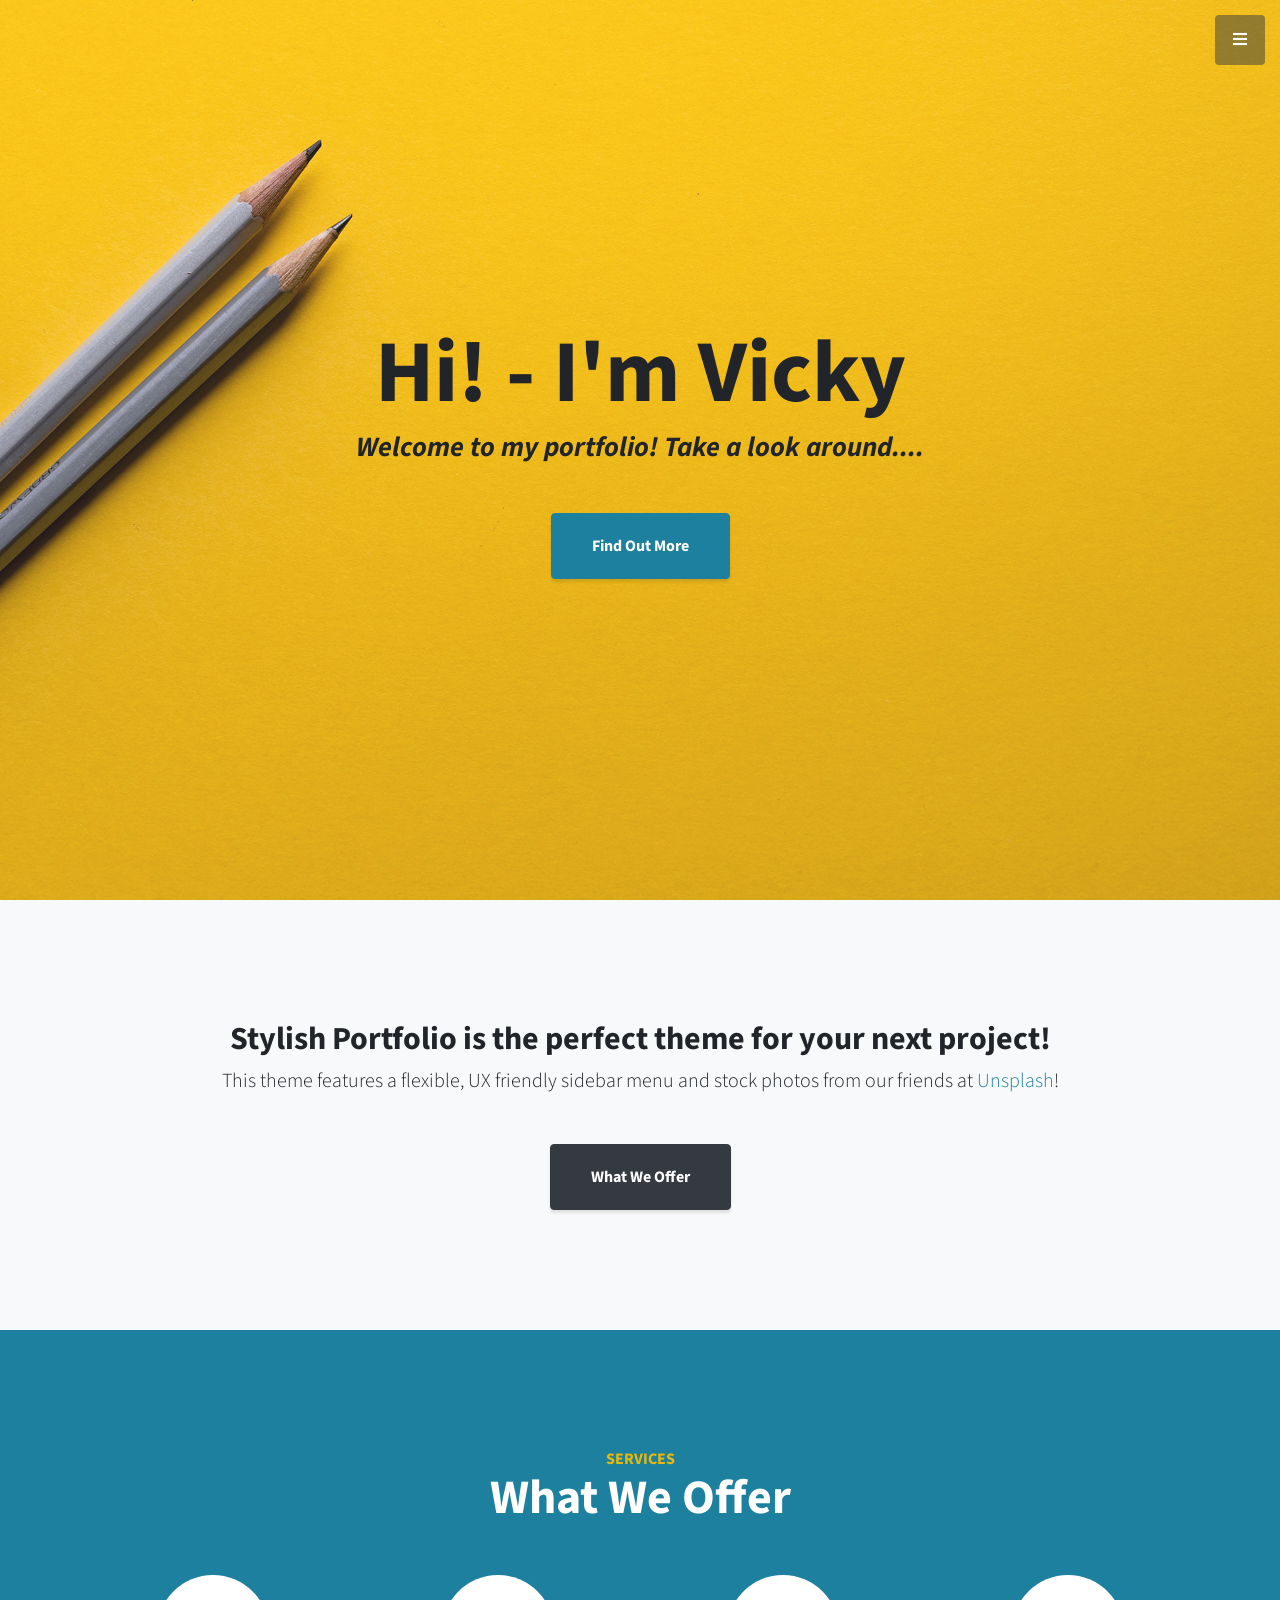
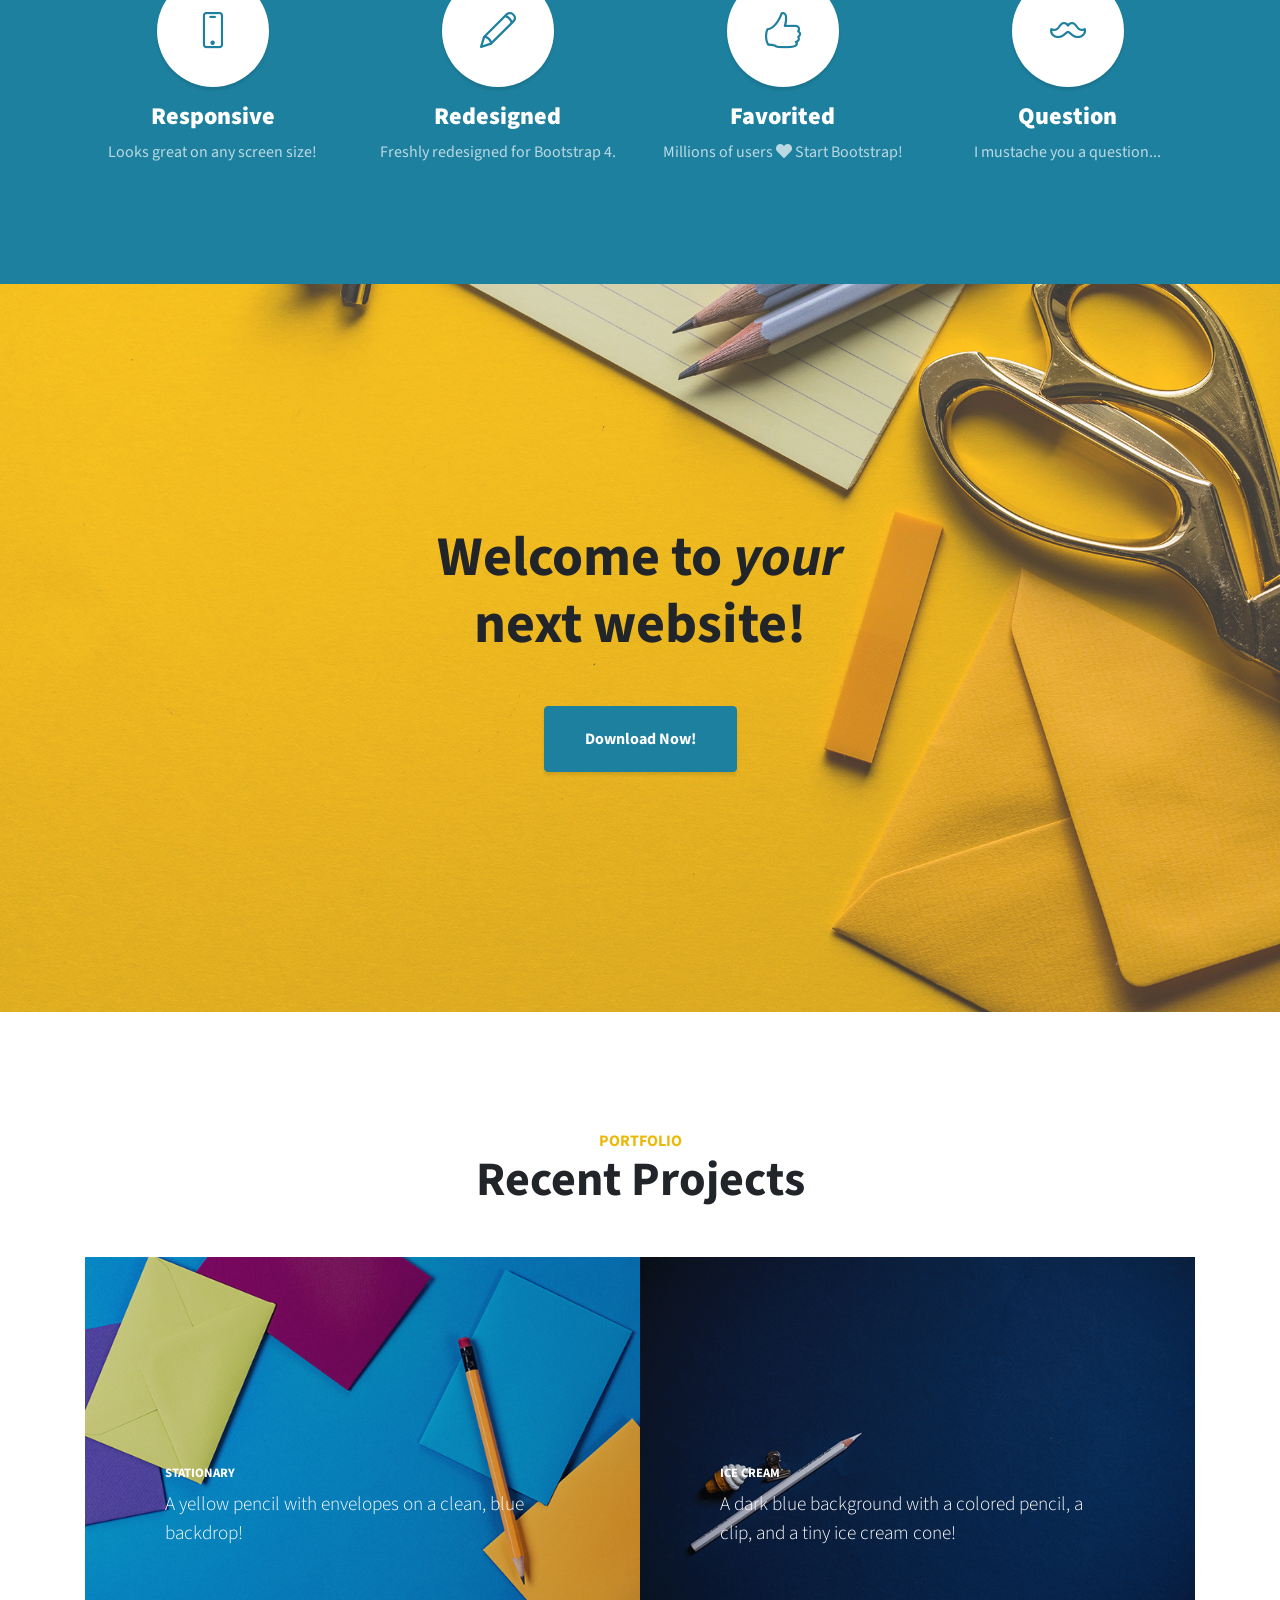
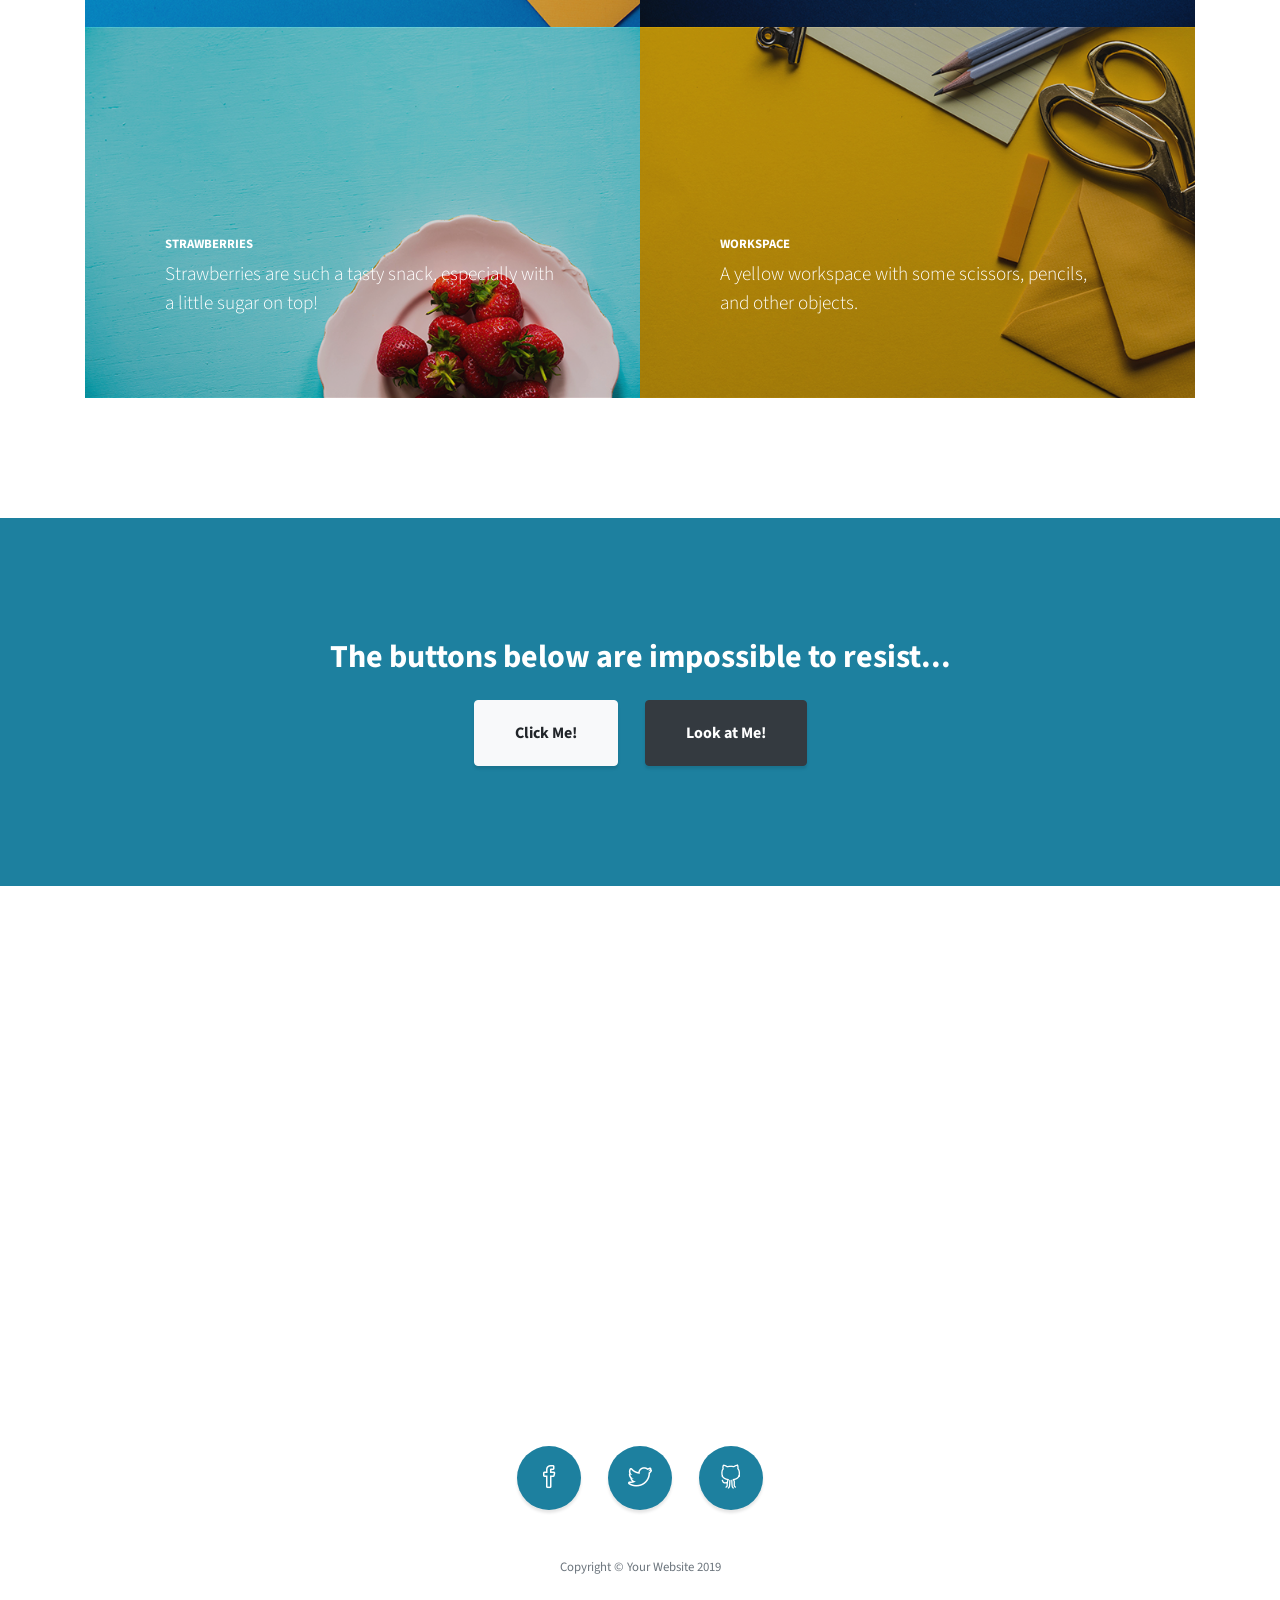
==== index.html @ f4d3e720 "wording update" ====
<!DOCTYPE html>
<html lang="en">

<head>

  <meta charset="utf-8">
  <meta name="viewport" content="width=device-width, initial-scale=1, shrink-to-fit=no">
  <meta name="description" content="">
  <meta name="author" content="">

  <title>Stylish Portfolio - Start Bootstrap Template</title>

  <!-- Bootstrap Core CSS -->
  <link href="vendor/bootstrap/css/bootstrap.min.css" rel="stylesheet">

  <!-- Custom Fonts -->
  <link href="vendor/fontawesome-free/css/all.min.css" rel="stylesheet" type="text/css">
  <link href="https://fonts.googleapis.com/css?family=Source+Sans+Pro:300,400,700,300italic,400italic,700italic" rel="stylesheet" type="text/css">
  <link href="vendor/simple-line-icons/css/simple-line-icons.css" rel="stylesheet">

  <!-- Custom CSS -->
  <link href="css/stylish-portfolio.min.css" rel="stylesheet">

</head>

<body id="page-top">

  <!-- Navigation -->
  <a class="menu-toggle rounded" href="#">
    <i class="fas fa-bars"></i>
  </a>
  <nav id="sidebar-wrapper">
    <ul class="sidebar-nav">
      <li class="sidebar-brand">
        <a class="js-scroll-trigger" href="#page-top">Start Bootstrap</a>
      </li>
      <li class="sidebar-nav-item">
        <a class="js-scroll-trigger" href="#page-top">Home</a>
      </li>
      <li class="sidebar-nav-item">
        <a class="js-scroll-trigger" href="#about">About</a>
      </li>
      <li class="sidebar-nav-item">
        <a class="js-scroll-trigger" href="#services">Services</a>
      </li>
      <li class="sidebar-nav-item">
        <a class="js-scroll-trigger" href="#portfolio">Portfolio</a>
      </li>
      <li class="sidebar-nav-item">
        <a class="js-scroll-trigger" href="#contact">Contact</a>
      </li>
    </ul>
  </nav>

  <!-- Header -->
  <header class="masthead d-flex">
    <div class="container text-center my-auto">
      <h1 class="mb-1">Hi! - I'm Vicky</h1>
      <h3 class="mb-5">
        <em>Welcome to my portfolio! Take a look around....</em>
      </h3>
      <a class="btn btn-primary btn-xl js-scroll-trigger" href="#about">Find Out More</a>
    </div>
    <div class="overlay"></div>
  </header>

  <!-- About -->
  <section class="content-section bg-light" id="about">
    <div class="container text-center">
      <div class="row">
        <div class="col-lg-10 mx-auto">
          <h2>Stylish Portfolio is the perfect theme for your next project!</h2>
          <p class="lead mb-5">This theme features a flexible, UX friendly sidebar menu and stock photos from our friends at
            <a href="https://unsplash.com/">Unsplash</a>!</p>
          <a class="btn btn-dark btn-xl js-scroll-trigger" href="#services">What We Offer</a>
        </div>
      </div>
    </div>
  </section>

  <!-- Services -->
  <section class="content-section bg-primary text-white text-center" id="services">
    <div class="container">
      <div class="content-section-heading">
        <h3 class="text-secondary mb-0">Services</h3>
        <h2 class="mb-5">What We Offer</h2>
      </div>
      <div class="row">
        <div class="col-lg-3 col-md-6 mb-5 mb-lg-0">
          <span class="service-icon rounded-circle mx-auto mb-3">
            <i class="icon-screen-smartphone"></i>
          </span>
          <h4>
            <strong>Responsive</strong>
          </h4>
          <p class="text-faded mb-0">Looks great on any screen size!</p>
        </div>
        <div class="col-lg-3 col-md-6 mb-5 mb-lg-0">
          <span class="service-icon rounded-circle mx-auto mb-3">
            <i class="icon-pencil"></i>
          </span>
          <h4>
            <strong>Redesigned</strong>
          </h4>
          <p class="text-faded mb-0">Freshly redesigned for Bootstrap 4.</p>
        </div>
        <div class="col-lg-3 col-md-6 mb-5 mb-md-0">
          <span class="service-icon rounded-circle mx-auto mb-3">
            <i class="icon-like"></i>
          </span>
          <h4>
            <strong>Favorited</strong>
          </h4>
          <p class="text-faded mb-0">Millions of users
            <i class="fas fa-heart"></i>
            Start Bootstrap!</p>
        </div>
        <div class="col-lg-3 col-md-6">
          <span class="service-icon rounded-circle mx-auto mb-3">
            <i class="icon-mustache"></i>
          </span>
          <h4>
            <strong>Question</strong>
          </h4>
          <p class="text-faded mb-0">I mustache you a question...</p>
        </div>
      </div>
    </div>
  </section>

  <!-- Callout -->
  <section class="callout">
    <div class="container text-center">
      <h2 class="mx-auto mb-5">Welcome to
        <em>your</em>
        next website!</h2>
      <a class="btn btn-primary btn-xl" href="https://startbootstrap.com/template-overviews/stylish-portfolio/">Download Now!</a>
    </div>
  </section>

  <!-- Portfolio -->
  <section class="content-section" id="portfolio">
    <div class="container">
      <div class="content-section-heading text-center">
        <h3 class="text-secondary mb-0">Portfolio</h3>
        <h2 class="mb-5">Recent Projects</h2>
      </div>
      <div class="row no-gutters">
        <div class="col-lg-6">
          <a class="portfolio-item" href="#">
            <span class="caption">
              <span class="caption-content">
                <h2>Stationary</h2>
                <p class="mb-0">A yellow pencil with envelopes on a clean, blue backdrop!</p>
              </span>
            </span>
            <img class="img-fluid" src="img/portfolio-1.jpg" alt="">
          </a>
        </div>
        <div class="col-lg-6">
          <a class="portfolio-item" href="#">
            <span class="caption">
              <span class="caption-content">
                <h2>Ice Cream</h2>
                <p class="mb-0">A dark blue background with a colored pencil, a clip, and a tiny ice cream cone!</p>
              </span>
            </span>
            <img class="img-fluid" src="img/portfolio-2.jpg" alt="">
          </a>
        </div>
        <div class="col-lg-6">
          <a class="portfolio-item" href="#">
            <span class="caption">
              <span class="caption-content">
                <h2>Strawberries</h2>
                <p class="mb-0">Strawberries are such a tasty snack, especially with a little sugar on top!</p>
              </span>
            </span>
            <img class="img-fluid" src="img/portfolio-3.jpg" alt="">
          </a>
        </div>
        <div class="col-lg-6">
          <a class="portfolio-item" href="#">
            <span class="caption">
              <span class="caption-content">
                <h2>Workspace</h2>
                <p class="mb-0">A yellow workspace with some scissors, pencils, and other objects.</p>
              </span>
            </span>
            <img class="img-fluid" src="img/portfolio-4.jpg" alt="">
          </a>
        </div>
      </div>
    </div>
  </section>

  <!-- Call to Action -->
  <section class="content-section bg-primary text-white">
    <div class="container text-center">
      <h2 class="mb-4">The buttons below are impossible to resist...</h2>
      <a href="#" class="btn btn-xl btn-light mr-4">Click Me!</a>
      <a href="#" class="btn btn-xl btn-dark">Look at Me!</a>
    </div>
  </section>

  <!-- Map -->
  <section id="contact" class="map">
    <iframe width="100%" height="100%" frameborder="0" scrolling="no" marginheight="0" marginwidth="0" src="https://maps.google.com/maps?f=q&amp;source=s_q&amp;hl=en&amp;geocode=&amp;q=Twitter,+Inc.,+Market+Street,+San+Francisco,+CA&amp;aq=0&amp;oq=twitter&amp;sll=28.659344,-81.187888&amp;sspn=0.128789,0.264187&amp;ie=UTF8&amp;hq=Twitter,+Inc.,+Market+Street,+San+Francisco,+CA&amp;t=m&amp;z=15&amp;iwloc=A&amp;output=embed"></iframe>
    <br />
    <small>
      <a href="https://maps.google.com/maps?f=q&amp;source=embed&amp;hl=en&amp;geocode=&amp;q=Twitter,+Inc.,+Market+Street,+San+Francisco,+CA&amp;aq=0&amp;oq=twitter&amp;sll=28.659344,-81.187888&amp;sspn=0.128789,0.264187&amp;ie=UTF8&amp;hq=Twitter,+Inc.,+Market+Street,+San+Francisco,+CA&amp;t=m&amp;z=15&amp;iwloc=A"></a>
    </small>
  </section>

  <!-- Footer -->
  <footer class="footer text-center">
    <div class="container">
      <ul class="list-inline mb-5">
        <li class="list-inline-item">
          <a class="social-link rounded-circle text-white mr-3" href="#">
            <i class="icon-social-facebook"></i>
          </a>
        </li>
        <li class="list-inline-item">
          <a class="social-link rounded-circle text-white mr-3" href="#">
            <i class="icon-social-twitter"></i>
          </a>
        </li>
        <li class="list-inline-item">
          <a class="social-link rounded-circle text-white" href="#">
            <i class="icon-social-github"></i>
          </a>
        </li>
      </ul>
      <p class="text-muted small mb-0">Copyright &copy; Your Website 2019</p>
    </div>
  </footer>

  <!-- Scroll to Top Button-->
  <a class="scroll-to-top rounded js-scroll-trigger" href="#page-top">
    <i class="fas fa-angle-up"></i>
  </a>

  <!-- Bootstrap core JavaScript -->
  <script src="vendor/jquery/jquery.min.js"></script>
  <script src="vendor/bootstrap/js/bootstrap.bundle.min.js"></script>

  <!-- Plugin JavaScript -->
  <script src="vendor/jquery-easing/jquery.easing.min.js"></script>

  <!-- Custom scripts for this template -->
  <script src="js/stylish-portfolio.min.js"></script>

</body>

</html>
---- css/stylish-portfolio.min.css ----
/*!
 * Start Bootstrap - Stylish Portfolio v5.0.7 (https://startbootstrap.com/template-overviews/stylish-portfolio)
 * Copyright 2013-2019 Start Bootstrap
 * Licensed under MIT (https://github.com/BlackrockDigital/startbootstrap-stylish-portfolio/blob/master/LICENSE)
 */body,html{width:100%;height:100%}body{font-family:'Source Sans Pro'}.btn-xl{padding:1.25rem 2.5rem}.content-section{padding-top:7.5rem;padding-bottom:7.5rem}.content-section-heading h2{font-size:3rem}.content-section-heading h3{font-size:1rem;text-transform:uppercase}h1,h2,h3,h4,h5,h6{font-weight:700}.text-faded{color:rgba(255,255,255,.7)}.map{height:30rem}@media (max-width:992px){.map{height:75%}}.map iframe{pointer-events:none}.scroll-to-top{position:fixed;right:15px;bottom:15px;display:none;width:50px;height:50px;text-align:center;color:#fff;background:rgba(52,58,64,.5);line-height:45px}.scroll-to-top:focus,.scroll-to-top:hover{color:#fff}.scroll-to-top:hover{background:#343a40}.scroll-to-top i{font-weight:800}.masthead{min-height:30rem;position:relative;display:table;width:100%;height:auto;padding-top:8rem;padding-bottom:8rem;background:linear-gradient(90deg,rgba(255,255,255,.1) 0,rgba(255,255,255,.1) 100%),url(../img/bg-masthead.jpg);background-position:center center;background-repeat:no-repeat;background-size:cover}.masthead h1{font-size:4rem;margin:0;padding:0}@media (min-width:992px){.masthead{height:100vh}.masthead h1{font-size:5.5rem}}#sidebar-wrapper{position:fixed;z-index:2;right:0;width:250px;height:100%;transition:all .4s ease 0s;transform:translateX(250px);background:#1d809f;border-left:1px solid rgba(255,255,255,.1)}.sidebar-nav{position:absolute;top:0;width:250px;margin:0;padding:0;list-style:none}.sidebar-nav li.sidebar-nav-item a{display:block;text-decoration:none;color:#fff;padding:15px}.sidebar-nav li a:hover{text-decoration:none;color:#fff;background:rgba(255,255,255,.2)}.sidebar-nav li a:active,.sidebar-nav li a:focus{text-decoration:none}.sidebar-nav>.sidebar-brand{font-size:1.2rem;background:rgba(52,58,64,.1);height:80px;line-height:50px;padding-top:15px;padding-bottom:15px;padding-left:15px}.sidebar-nav>.sidebar-brand a{color:#fff}.sidebar-nav>.sidebar-brand a:hover{color:#fff;background:0 0}#sidebar-wrapper.active{right:250px;width:250px;transition:all .4s ease 0s}.menu-toggle{position:fixed;right:15px;top:15px;width:50px;height:50px;text-align:center;color:#fff;background:rgba(52,58,64,.5);line-height:50px;z-index:999}.menu-toggle:focus,.menu-toggle:hover{color:#fff}.menu-toggle:hover{background:#343a40}.service-icon{background-color:#fff;color:#1d809f;height:7rem;width:7rem;display:block;line-height:7.5rem;font-size:2.25rem;box-shadow:0 3px 3px 0 rgba(0,0,0,.1)}.callout{padding:15rem 0;background:linear-gradient(90deg,rgba(255,255,255,.1) 0,rgba(255,255,255,.1) 100%),url(../img/bg-callout.jpg);background-position:center center;background-repeat:no-repeat;background-size:cover}.callout h2{font-size:3.5rem;font-weight:700;display:block;max-width:30rem}.portfolio-item{display:block;position:relative;overflow:hidden;max-width:530px;margin:auto auto 1rem}.portfolio-item .caption{display:flex;height:100%;width:100%;background-color:rgba(33,37,41,.2);position:absolute;top:0;bottom:0;z-index:1}.portfolio-item .caption .caption-content{color:#fff;margin:auto 2rem 2rem}.portfolio-item .caption .caption-content h2{font-size:.8rem;text-transform:uppercase}.portfolio-item .caption .caption-content p{font-weight:300;font-size:1.2rem}@media (min-width:992px){.portfolio-item{max-width:none;margin:0}.portfolio-item .caption{-webkit-transition:-webkit-clip-path .25s ease-out,background-color .7s;-webkit-clip-path:inset(0);clip-path:inset(0)}.portfolio-item .caption .caption-content{transition:opacity .25s;margin-left:5rem;margin-right:5rem;margin-bottom:5rem}.portfolio-item img{-webkit-transition:-webkit-clip-path .25s ease-out;-webkit-clip-path:inset(-1px);clip-path:inset(-1px)}.portfolio-item:hover img{-webkit-clip-path:inset(2rem);clip-path:inset(2rem)}.portfolio-item:hover .caption{background-color:rgba(29,128,159,.9);-webkit-clip-path:inset(2rem);clip-path:inset(2rem)}}footer.footer{padding-top:5rem;padding-bottom:5rem}footer.footer .social-link{display:block;height:4rem;width:4rem;line-height:4.3rem;font-size:1.5rem;background-color:#1d809f;transition:background-color .15s ease-in-out;box-shadow:0 3px 3px 0 rgba(0,0,0,.1)}footer.footer .social-link:hover{background-color:#155d74;text-decoration:none}a{color:#1d809f}a:active,a:focus,a:hover{color:#155d74}.btn-primary{background-color:#1d809f!important;border-color:#1d809f!important;color:#fff!important}.btn-primary:active,.btn-primary:focus,.btn-primary:hover{background-color:#155d74!important;border-color:#155d74!important}.btn-secondary{background-color:#ecb807!important;border-color:#ecb807!important;color:#fff!important}.btn-secondary:active,.btn-secondary:focus,.btn-secondary:hover{background-color:#ba9106!important;border-color:#ba9106!important}.btn-dark{color:#fff!important}.btn{box-shadow:0 3px 3px 0 rgba(0,0,0,.1);font-weight:700}.bg-primary{background-color:#1d809f!important}.text-primary{color:#1d809f!important}.text-secondary{color:#ecb807!important}
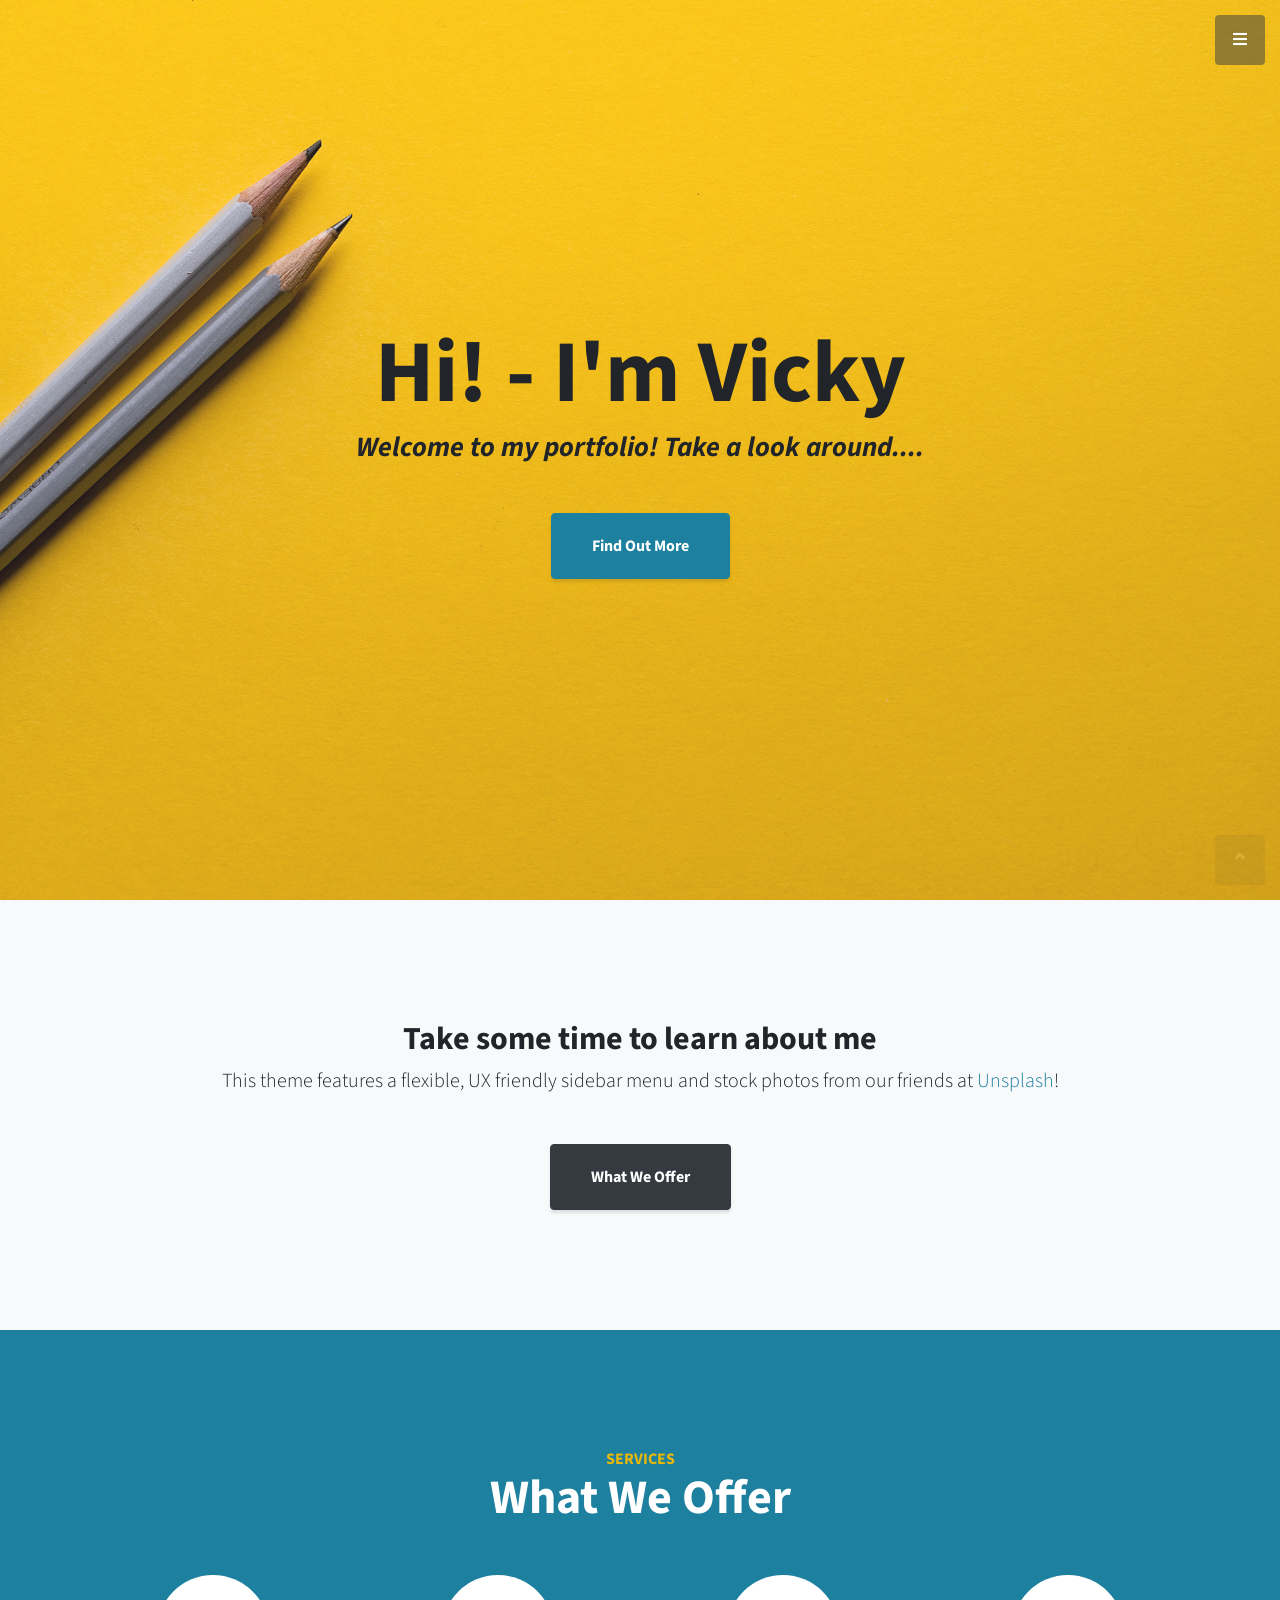
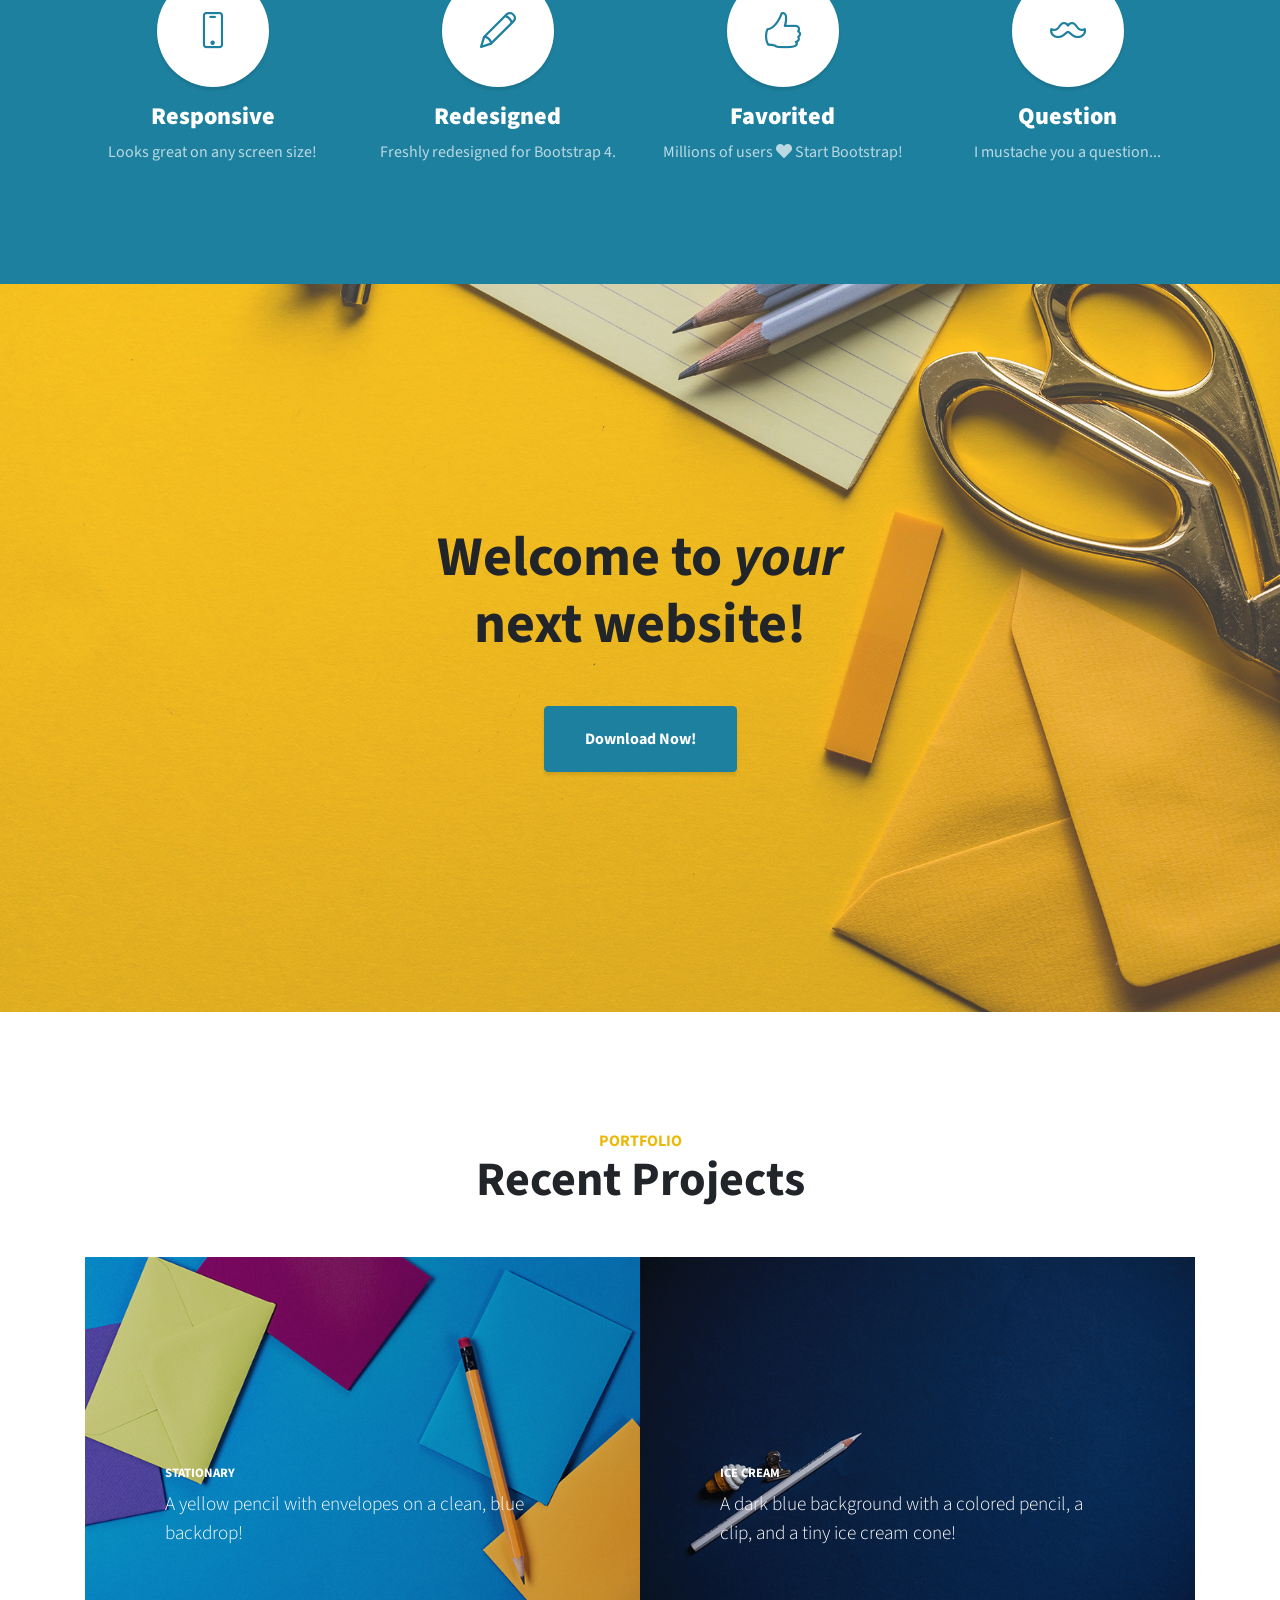
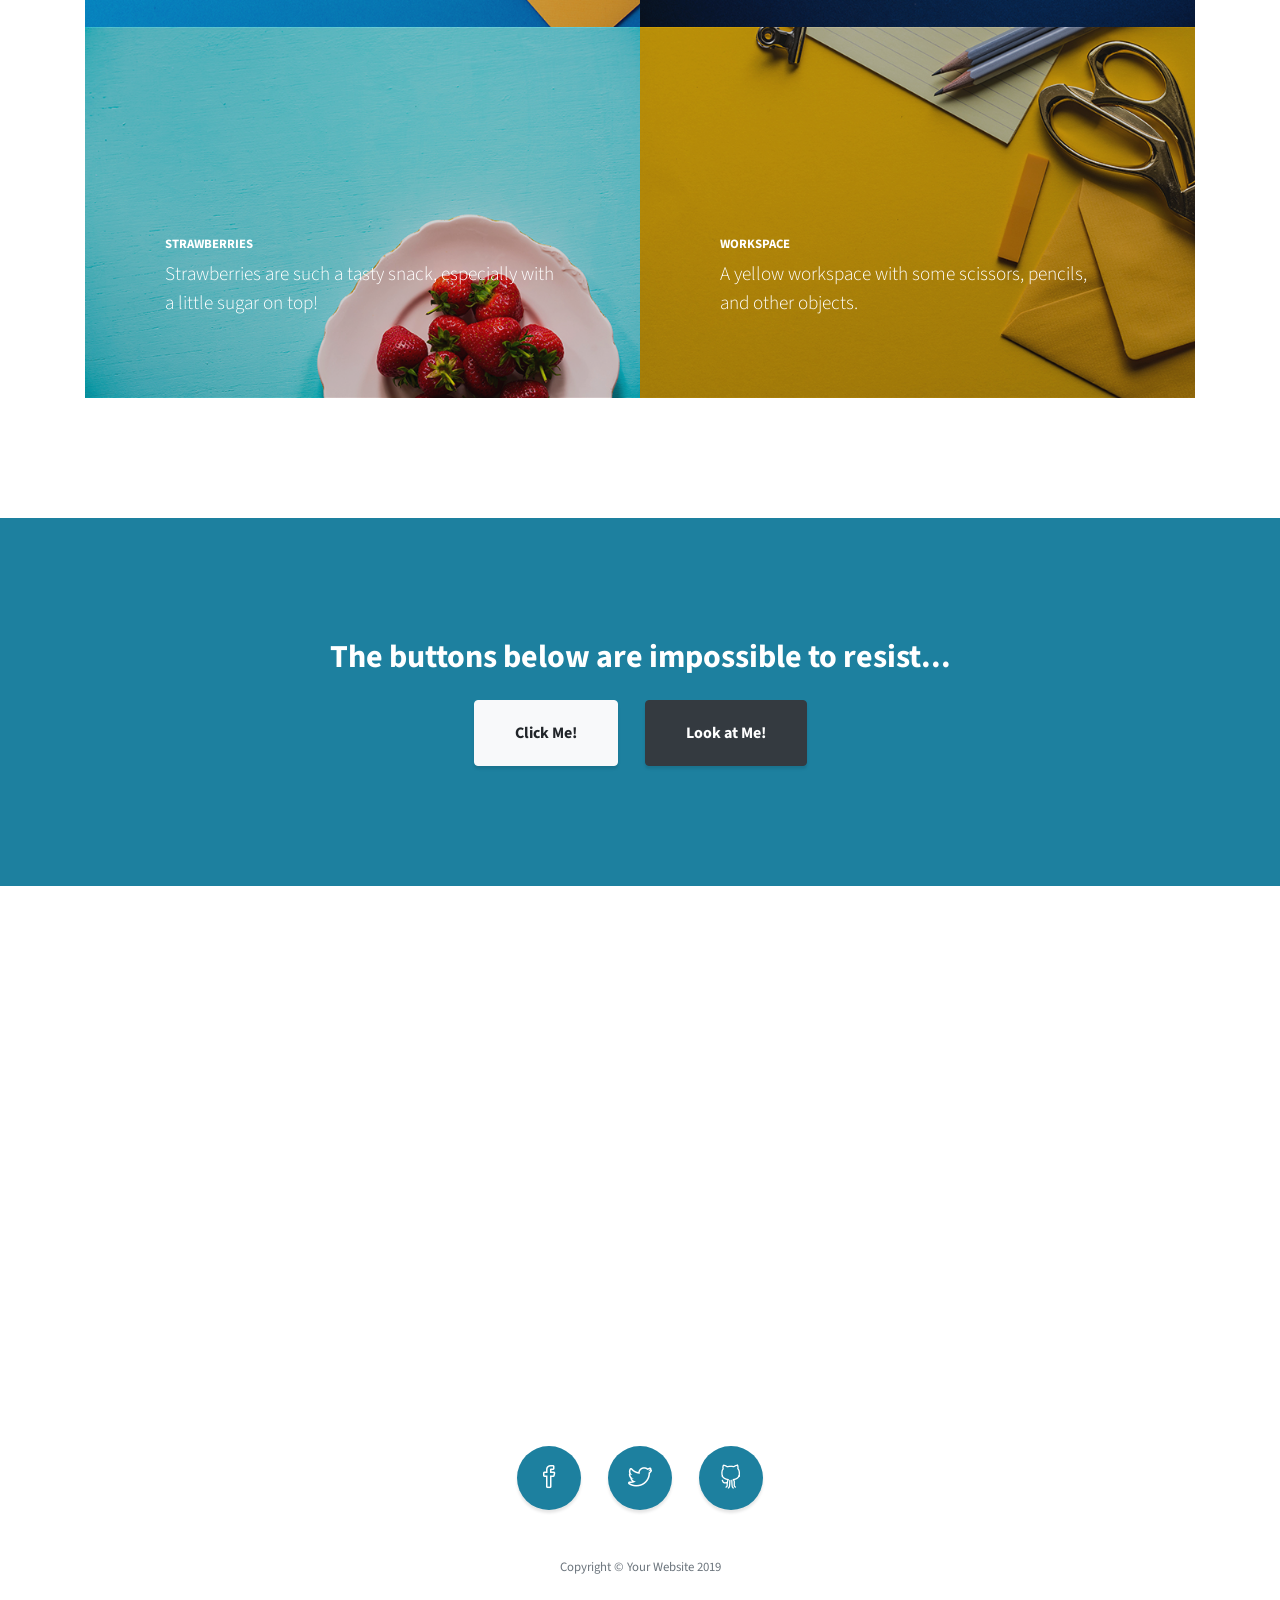
==== commit a4082c22: "updated h2" ====
--- a/index.html
+++ b/index.html
@@ -69,7 +69,7 @@
     <div class="container text-center">
       <div class="row">
         <div class="col-lg-10 mx-auto">
-          <h2>Stylish Portfolio is the perfect theme for your next project!</h2>
+          <h2>Take some time to learn about me</h2>
           <p class="lead mb-5">This theme features a flexible, UX friendly sidebar menu and stock photos from our friends at
             <a href="https://unsplash.com/">Unsplash</a>!</p>
           <a class="btn btn-dark btn-xl js-scroll-trigger" href="#services">What We Offer</a>
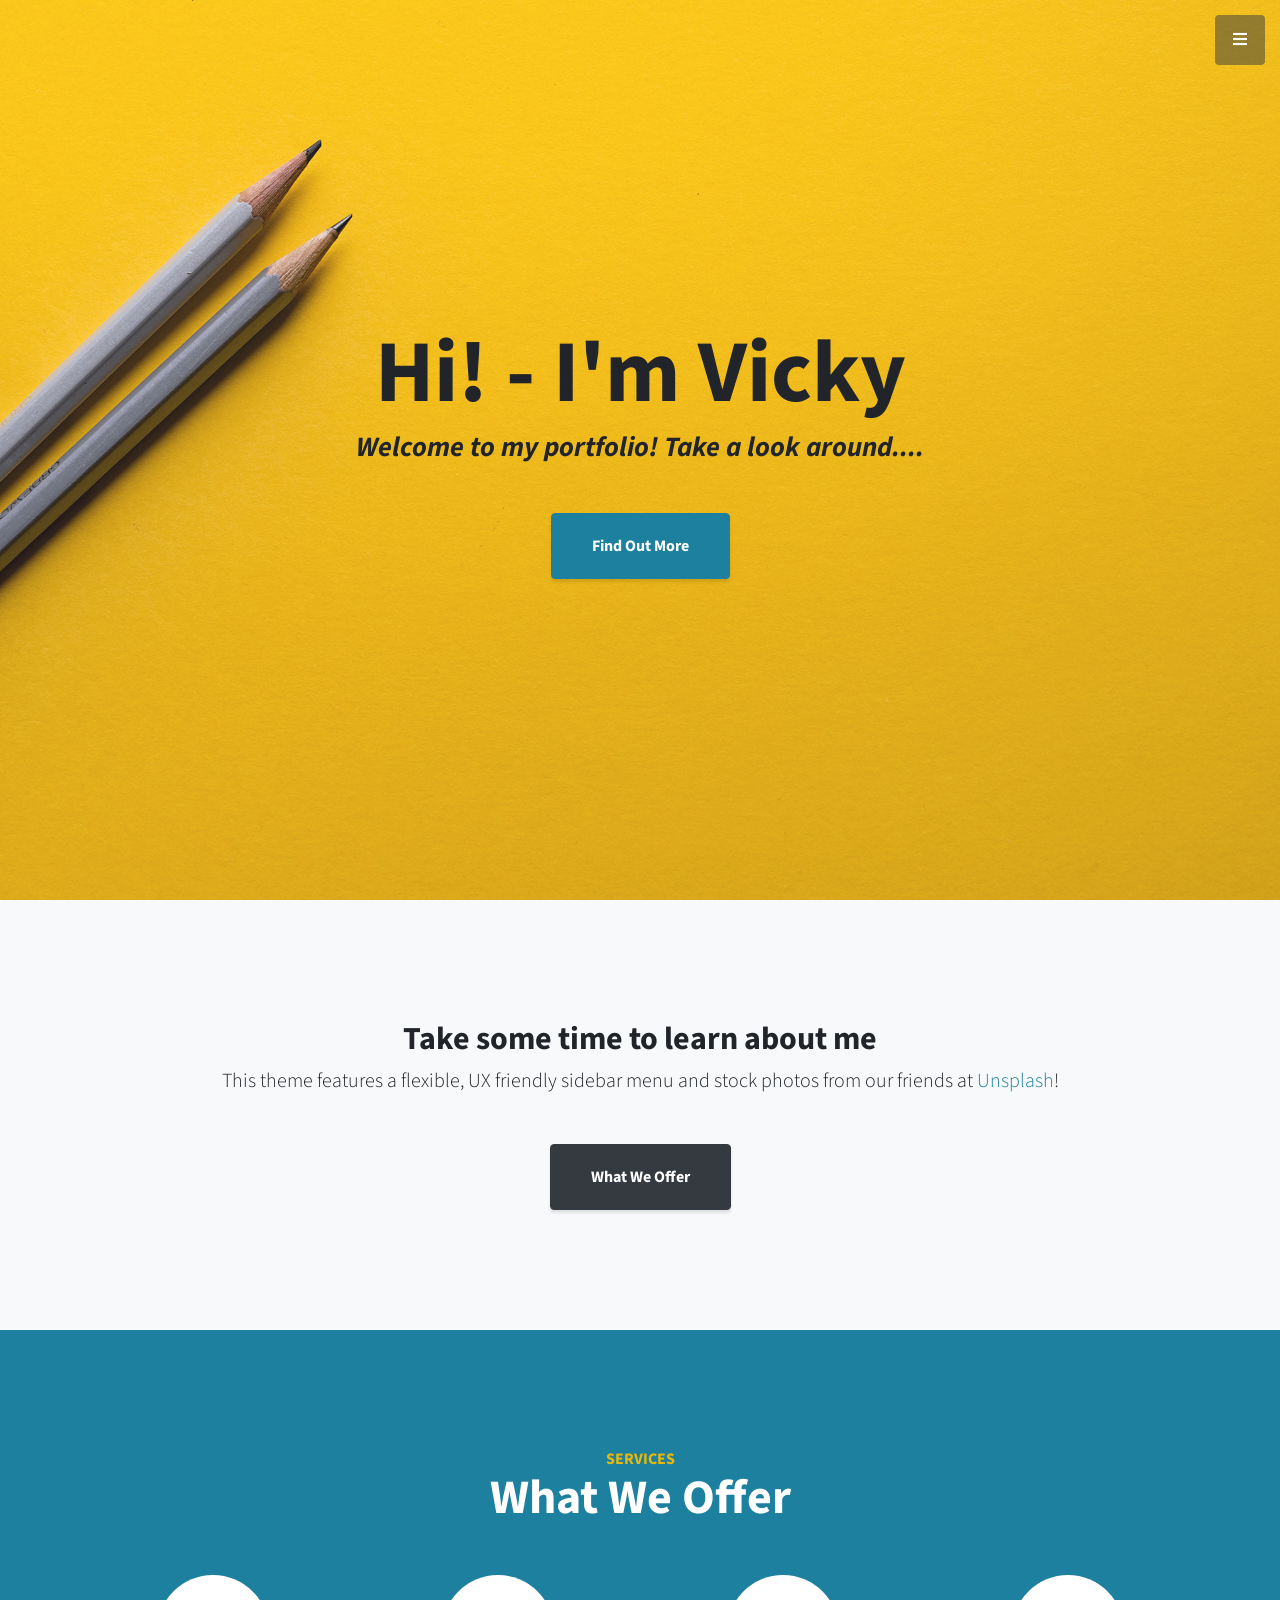
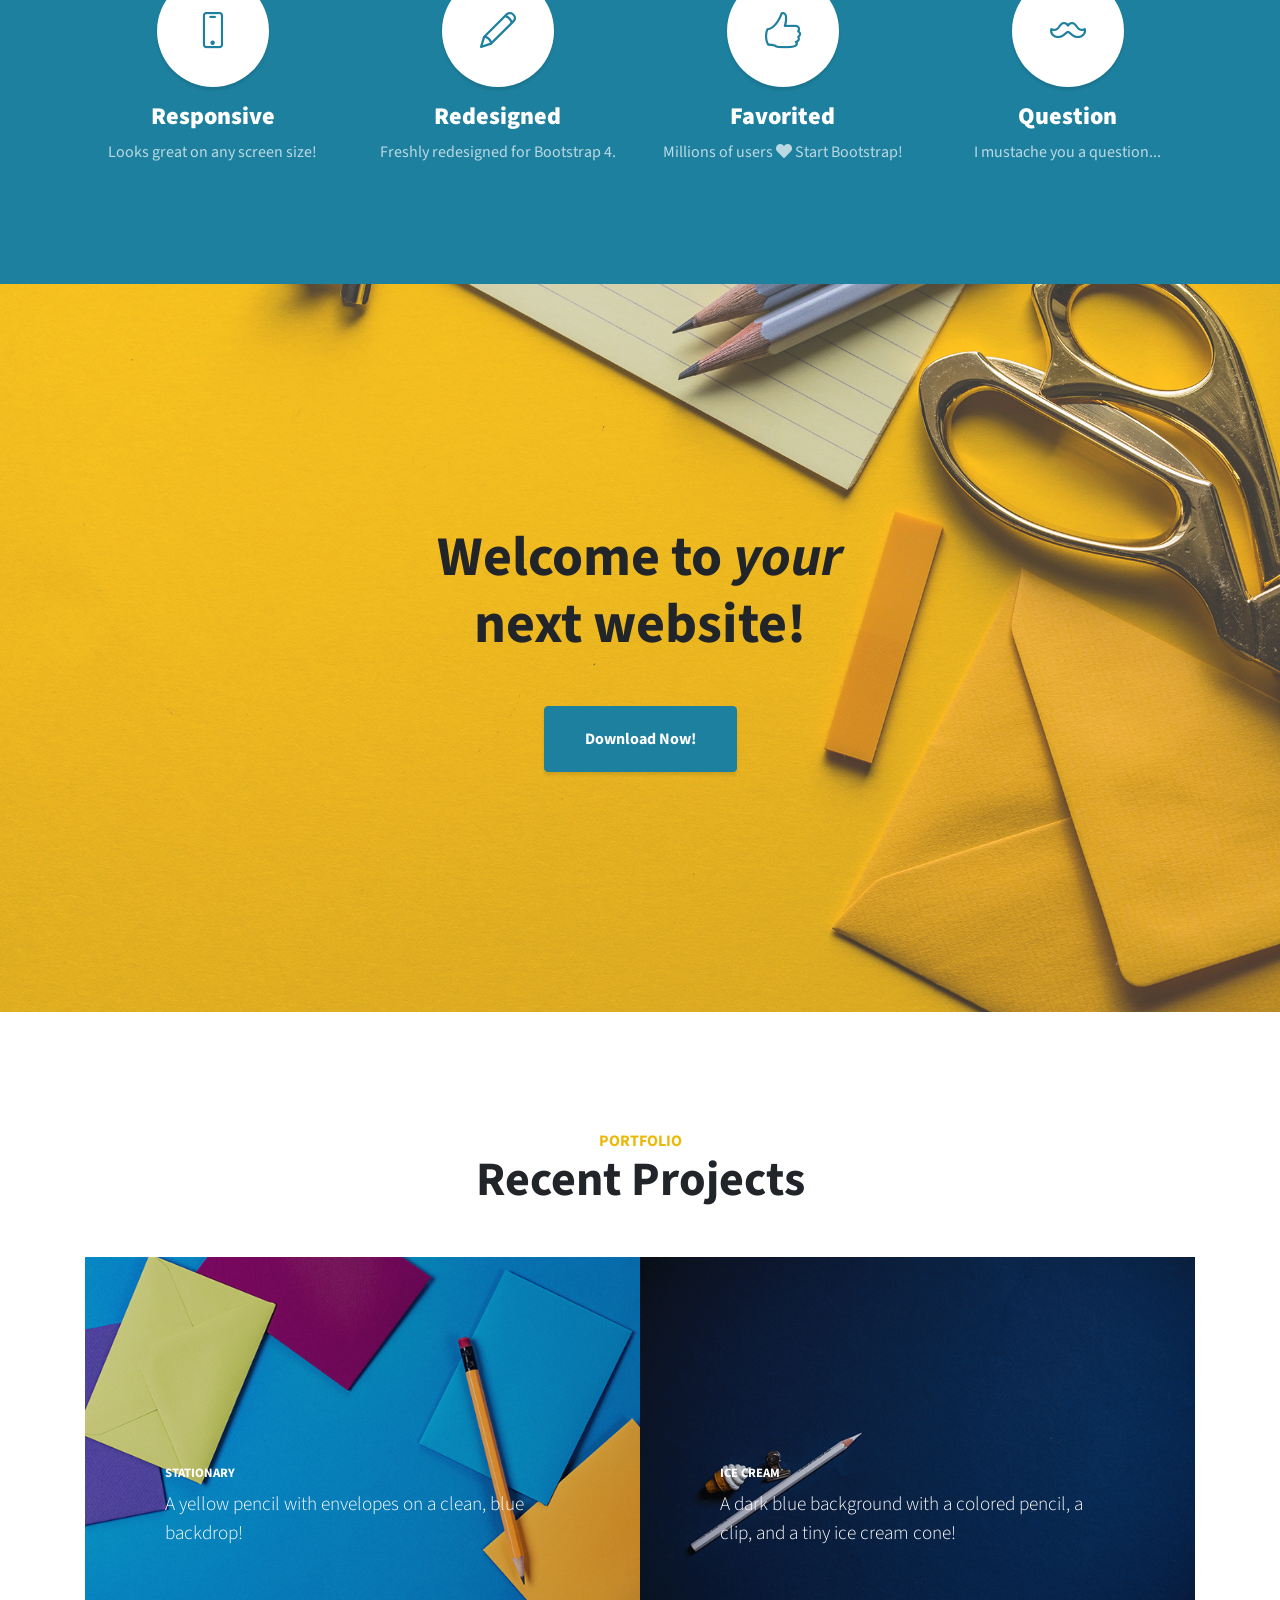
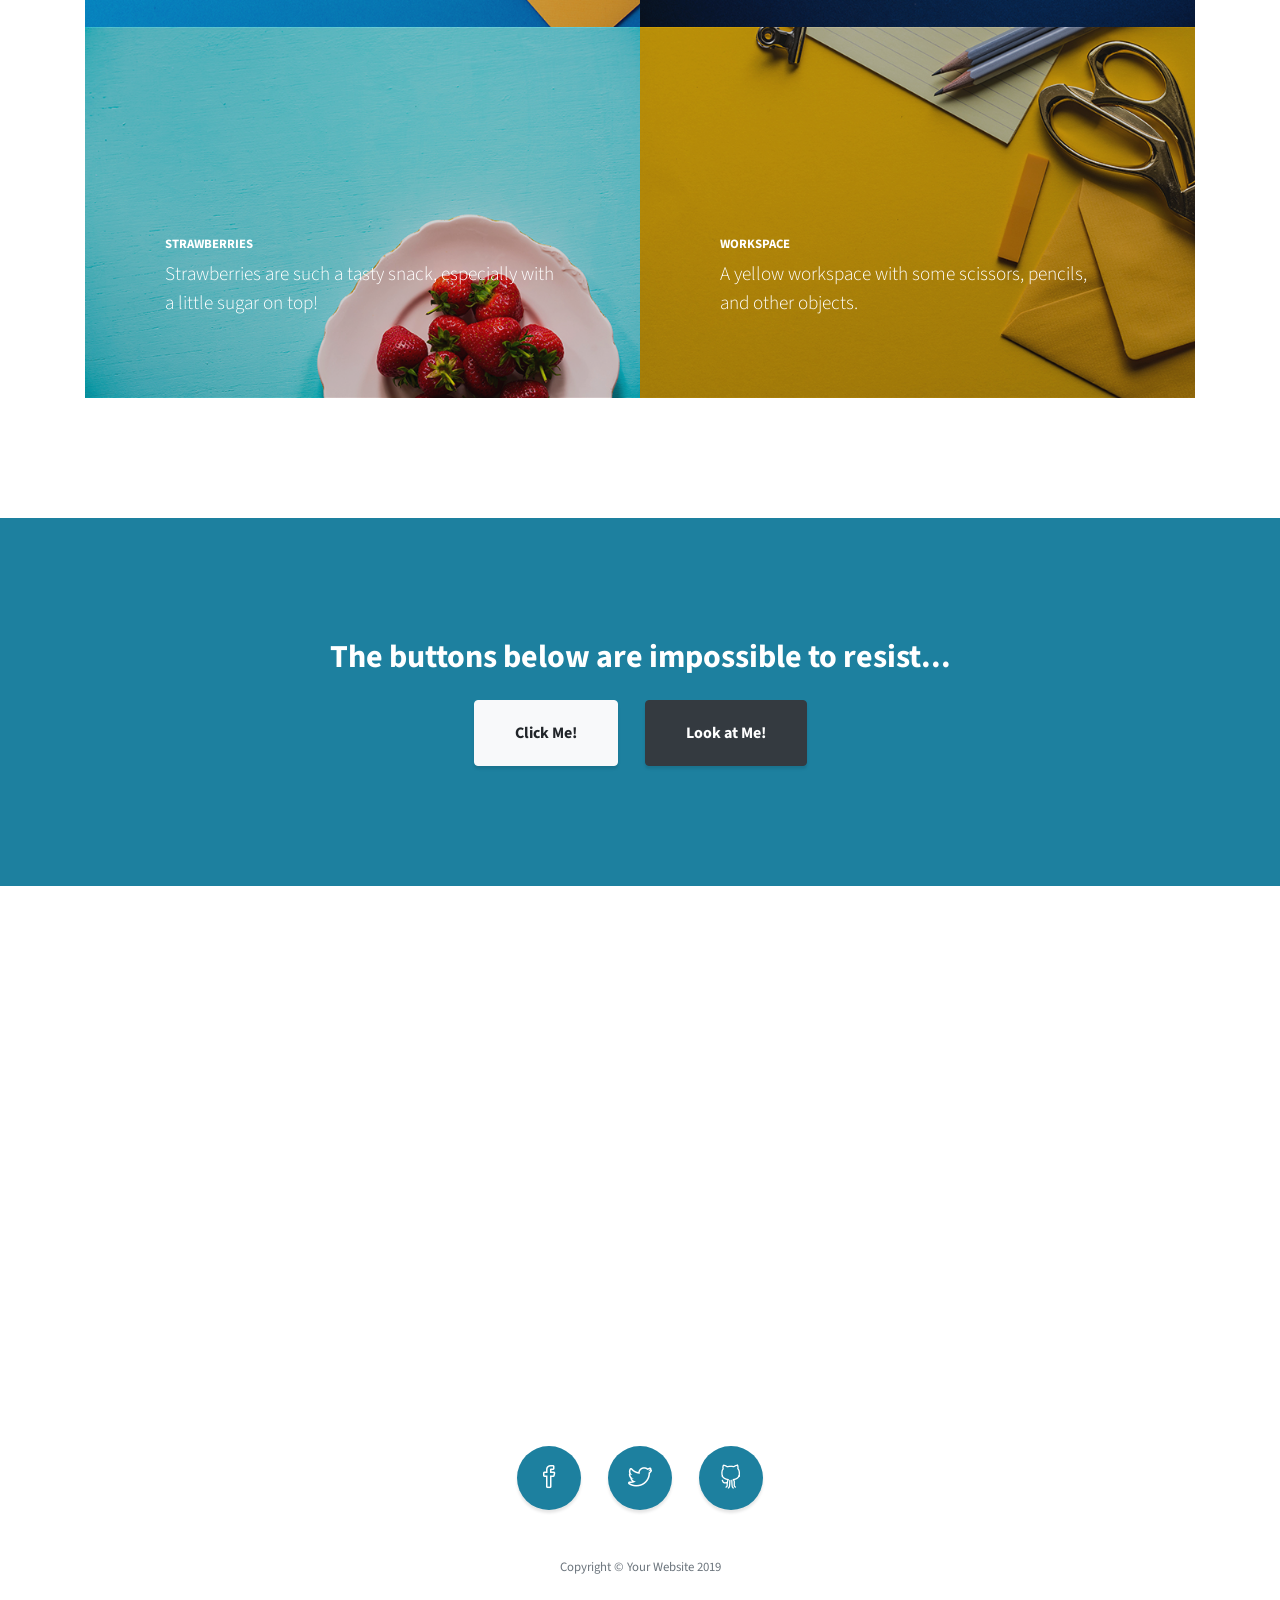
==== commit 85b7ace0: "removed sidebar choice" ====
--- a/index.html
+++ b/index.html
@@ -31,9 +31,9 @@
   </a>
   <nav id="sidebar-wrapper">
     <ul class="sidebar-nav">
-      <li class="sidebar-brand">
+      <!--<li class="sidebar-brand">
         <a class="js-scroll-trigger" href="#page-top">Start Bootstrap</a>
-      </li>
+      </li>-->
       <li class="sidebar-nav-item">
         <a class="js-scroll-trigger" href="#page-top">Home</a>
       </li>
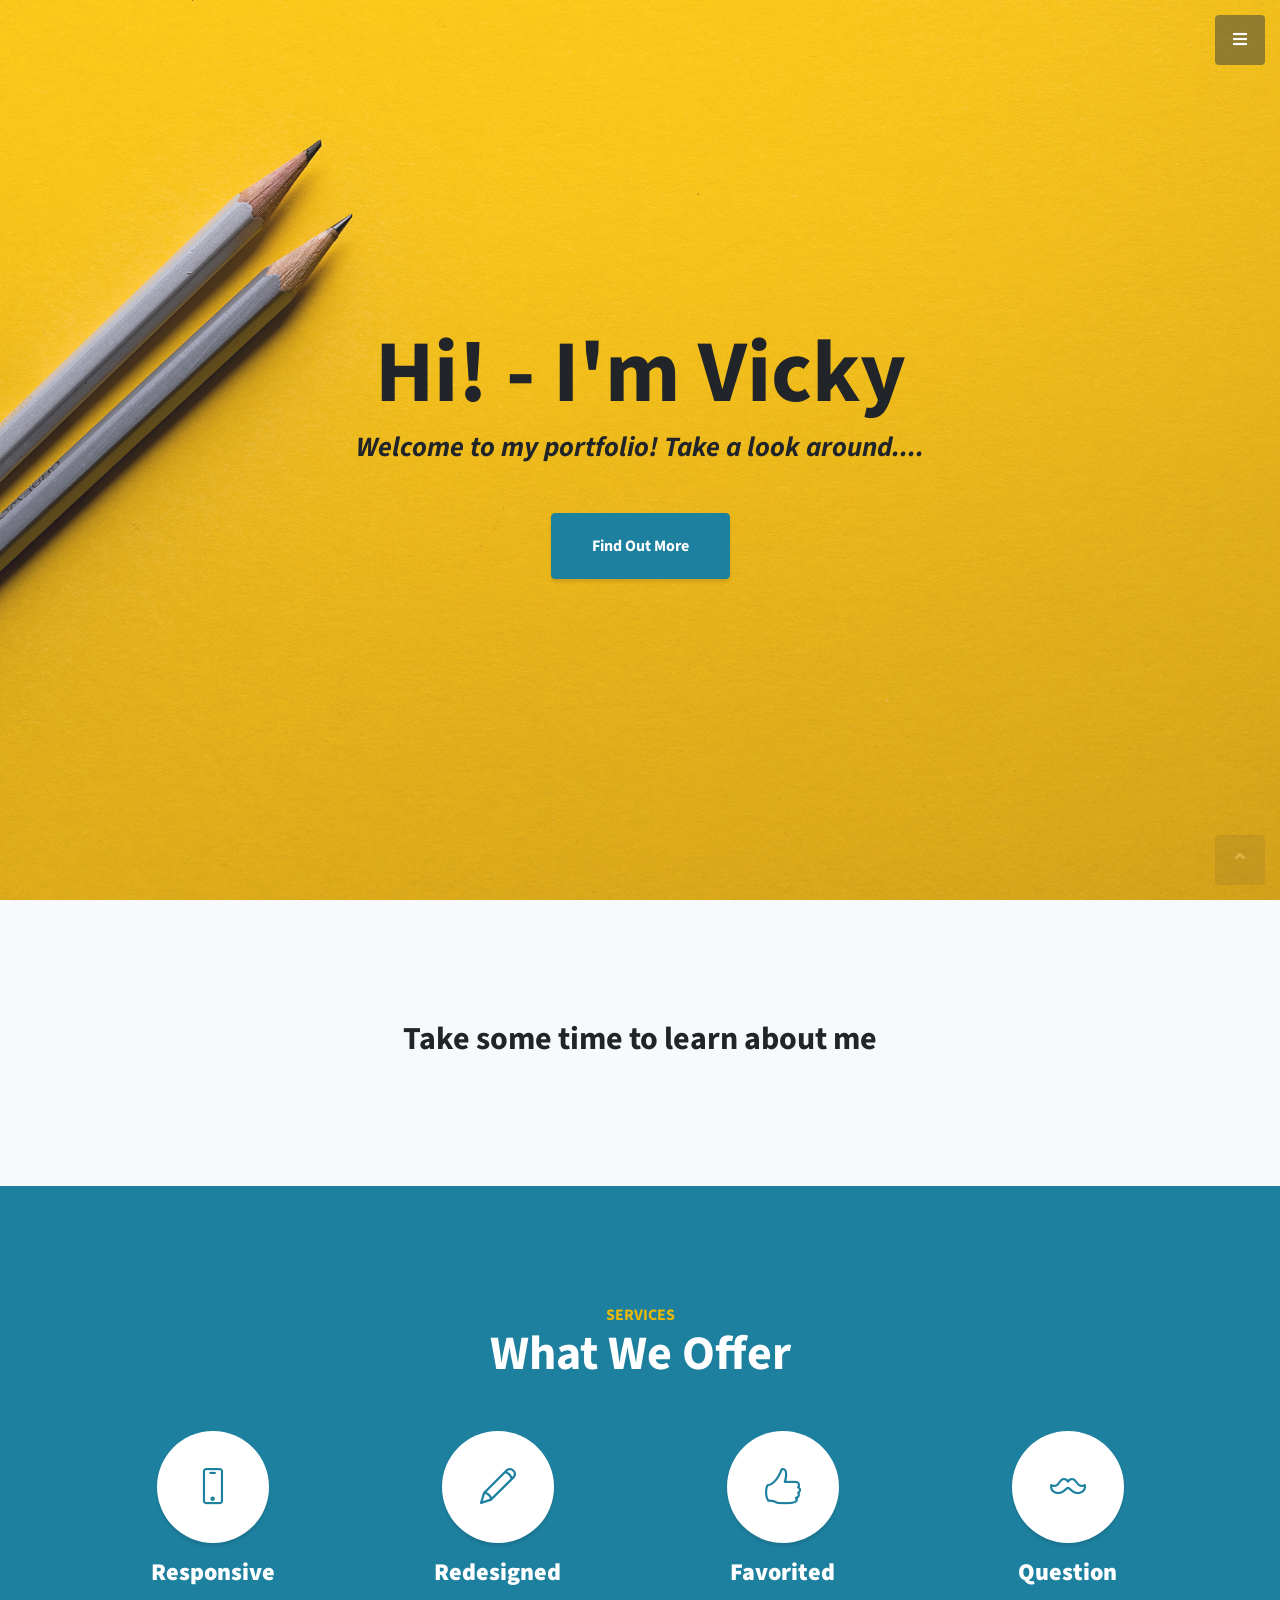
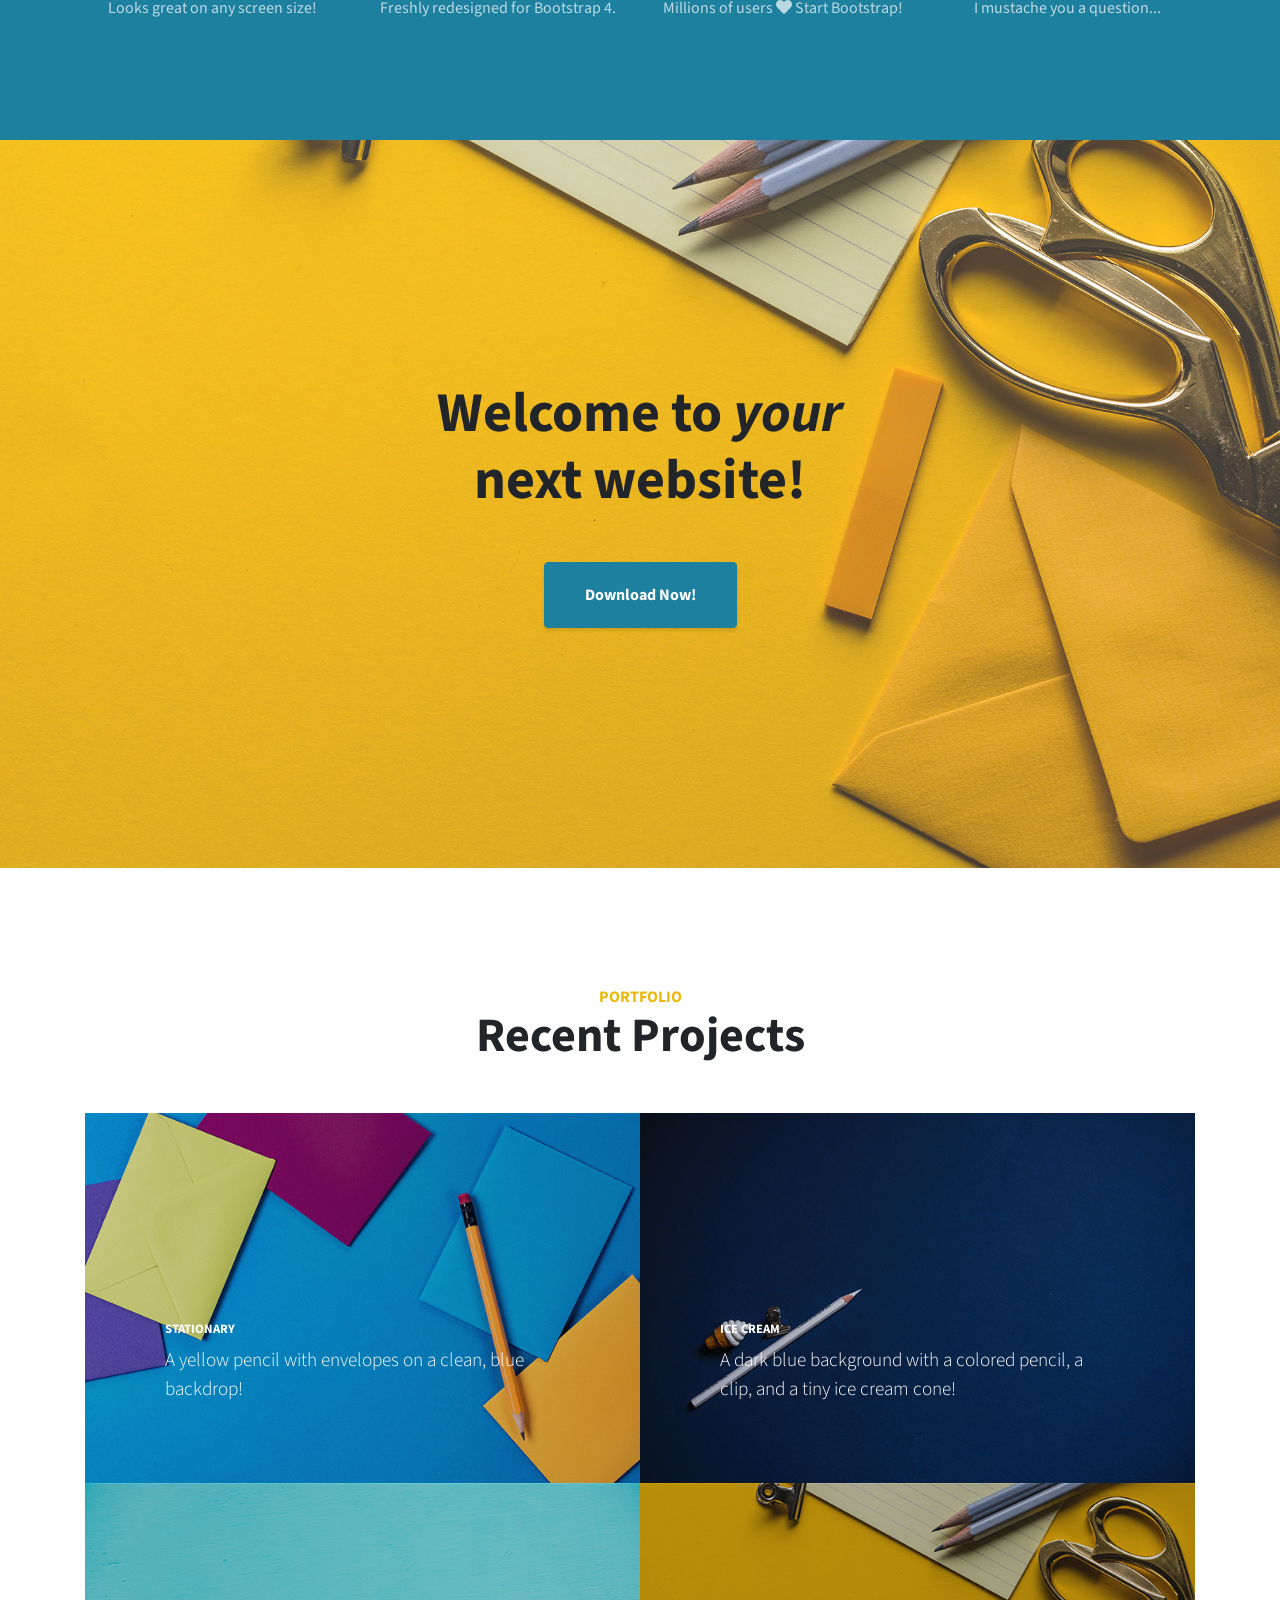
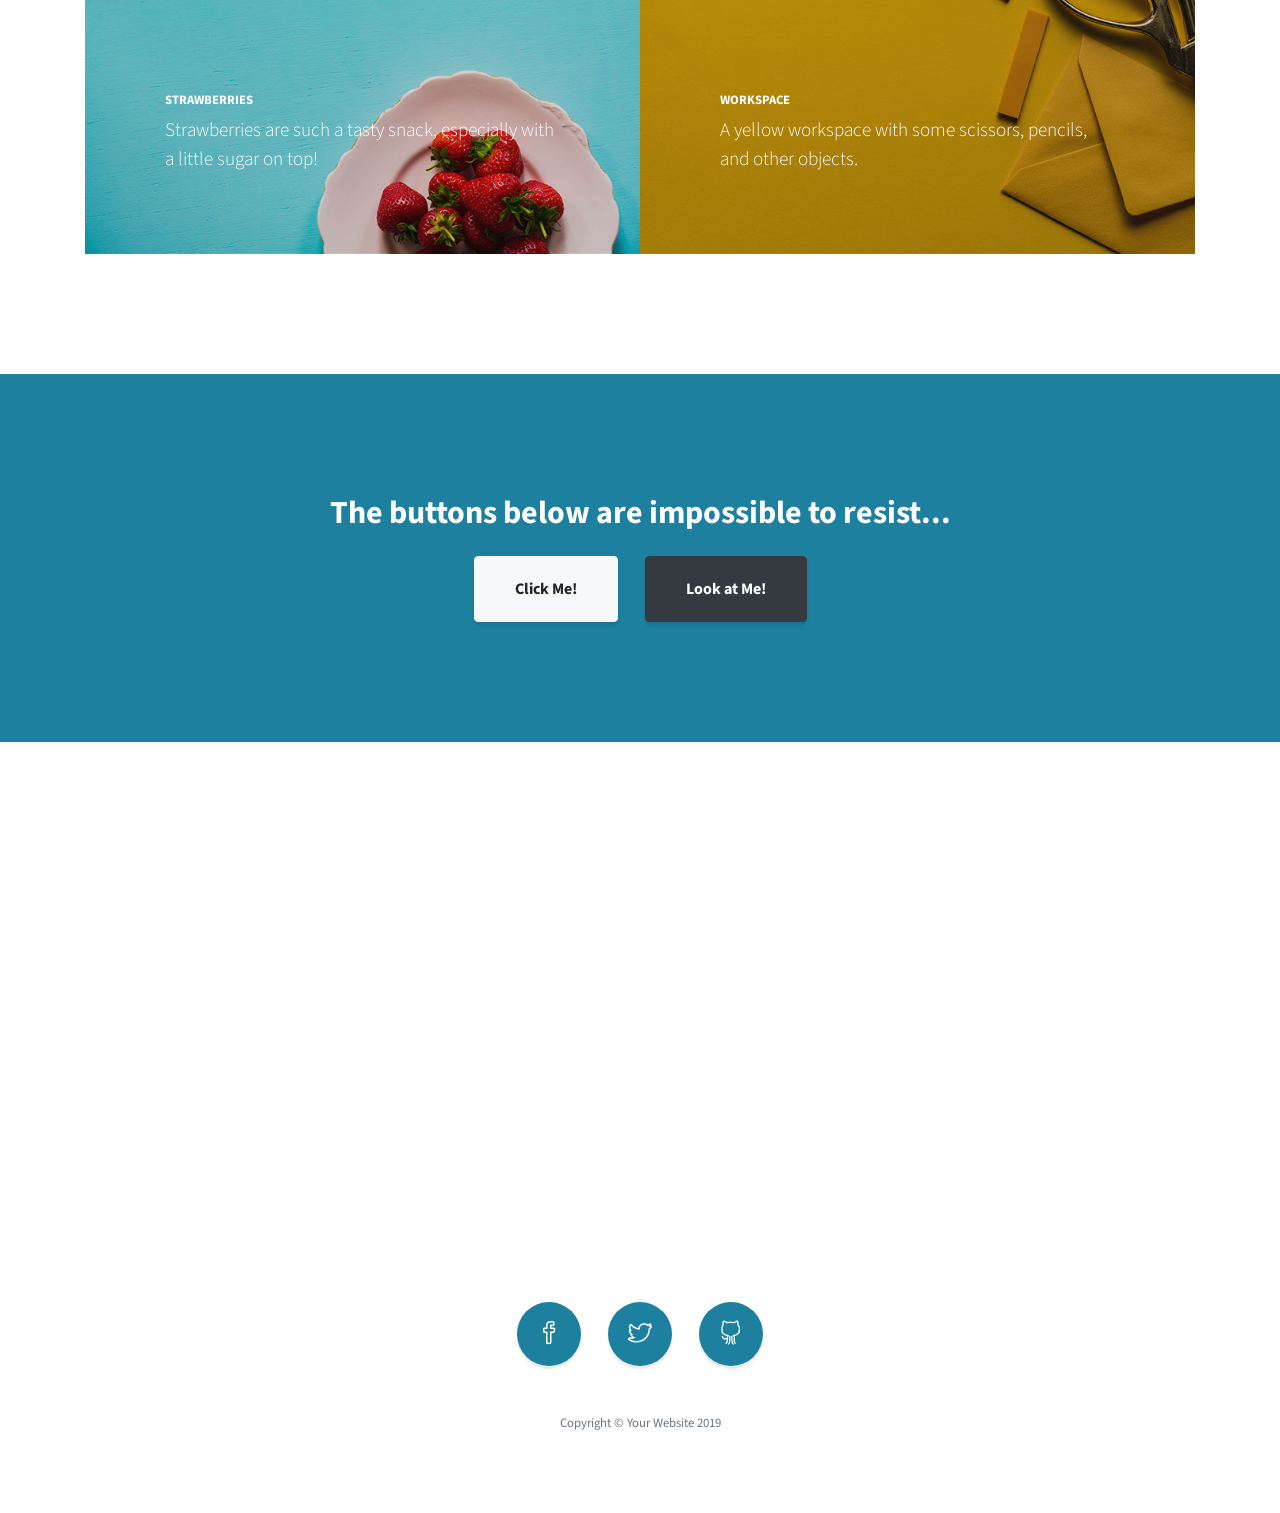
==== commit dbc81712: "changed about section" ====
--- a/index.html
+++ b/index.html
@@ -31,17 +31,11 @@
   </a>
   <nav id="sidebar-wrapper">
     <ul class="sidebar-nav">
-      <!--<li class="sidebar-brand">
-        <a class="js-scroll-trigger" href="#page-top">Start Bootstrap</a>
-      </li>-->
       <li class="sidebar-nav-item">
         <a class="js-scroll-trigger" href="#page-top">Home</a>
       </li>
       <li class="sidebar-nav-item">
         <a class="js-scroll-trigger" href="#about">About</a>
-      </li>
-      <li class="sidebar-nav-item">
-        <a class="js-scroll-trigger" href="#services">Services</a>
       </li>
       <li class="sidebar-nav-item">
         <a class="js-scroll-trigger" href="#portfolio">Portfolio</a>
@@ -70,9 +64,9 @@
       <div class="row">
         <div class="col-lg-10 mx-auto">
           <h2>Take some time to learn about me</h2>
-          <p class="lead mb-5">This theme features a flexible, UX friendly sidebar menu and stock photos from our friends at
+          <!--<p class="lead mb-5">This theme features a flexible, UX friendly sidebar menu and stock photos from our friends at
             <a href="https://unsplash.com/">Unsplash</a>!</p>
-          <a class="btn btn-dark btn-xl js-scroll-trigger" href="#services">What We Offer</a>
+          <a class="btn btn-dark btn-xl js-scroll-trigger" href="#services">What We Offer</a>-->
         </div>
       </div>
     </div>
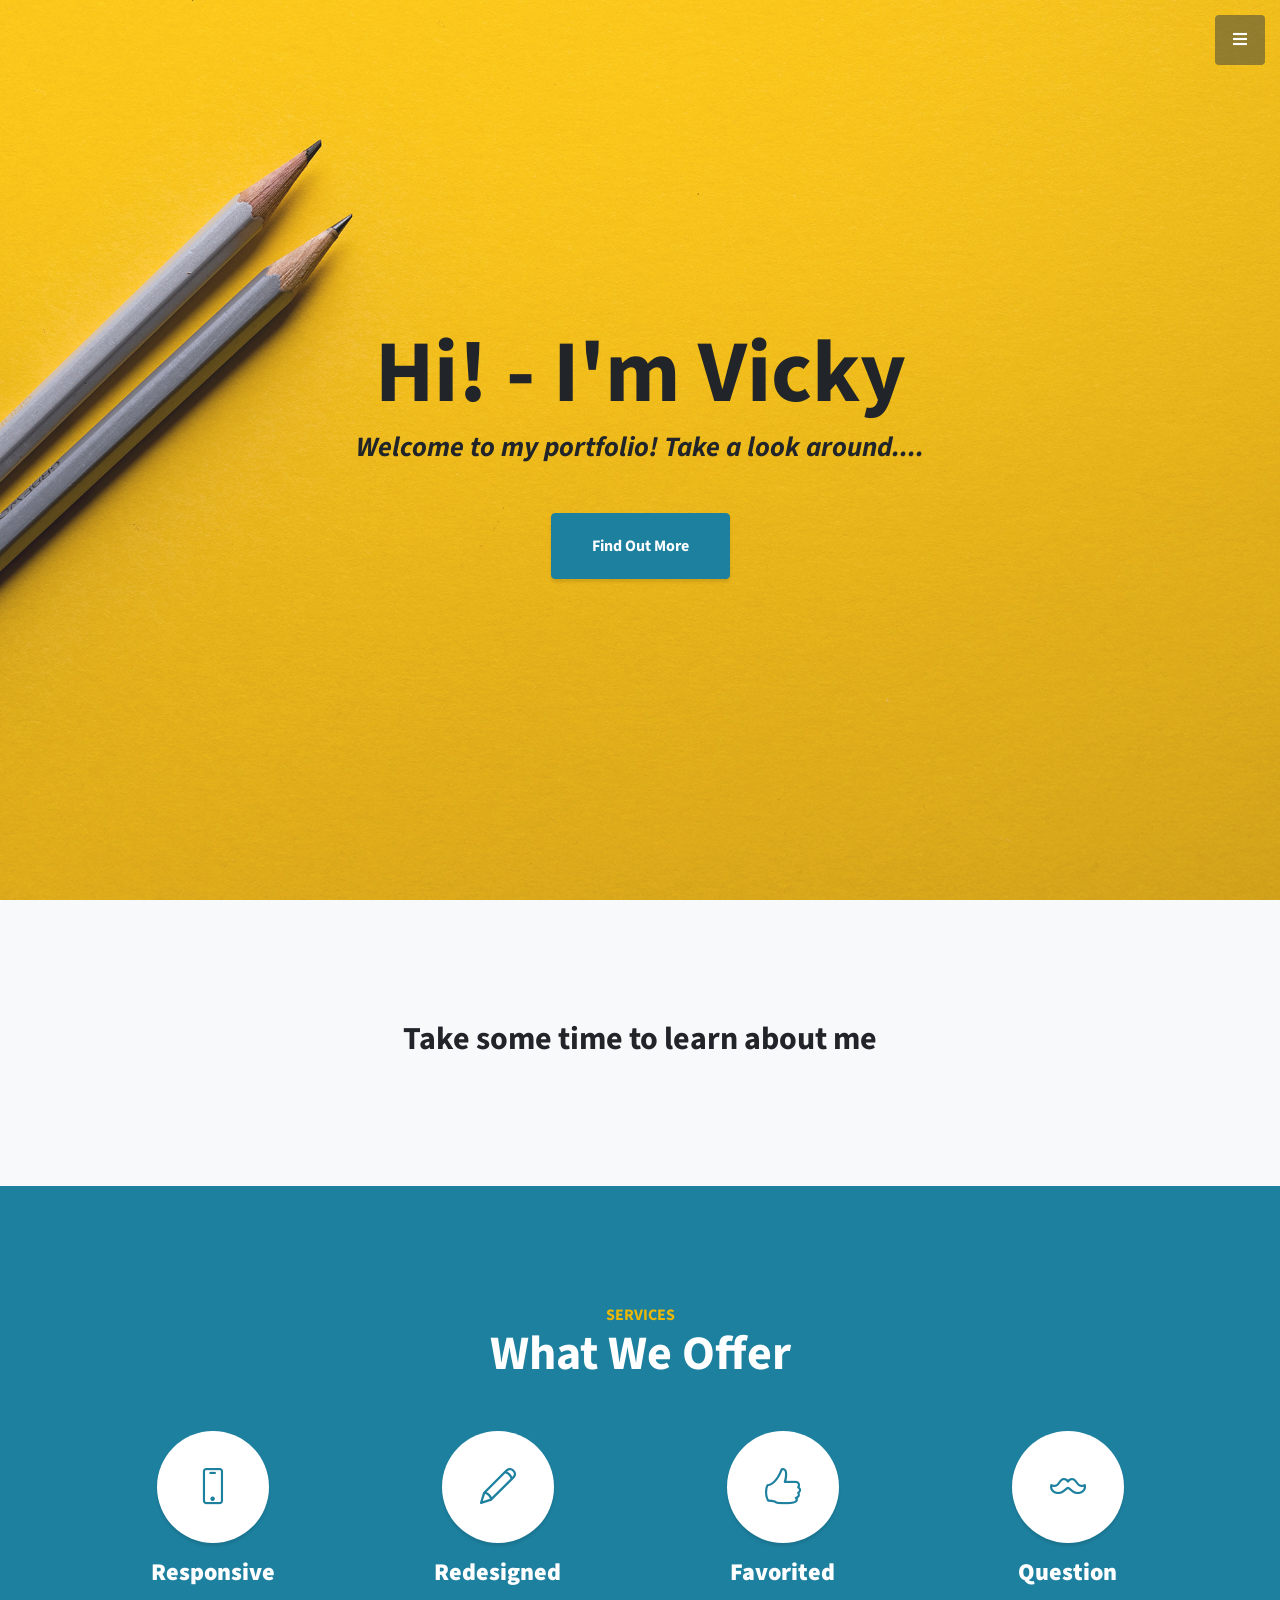
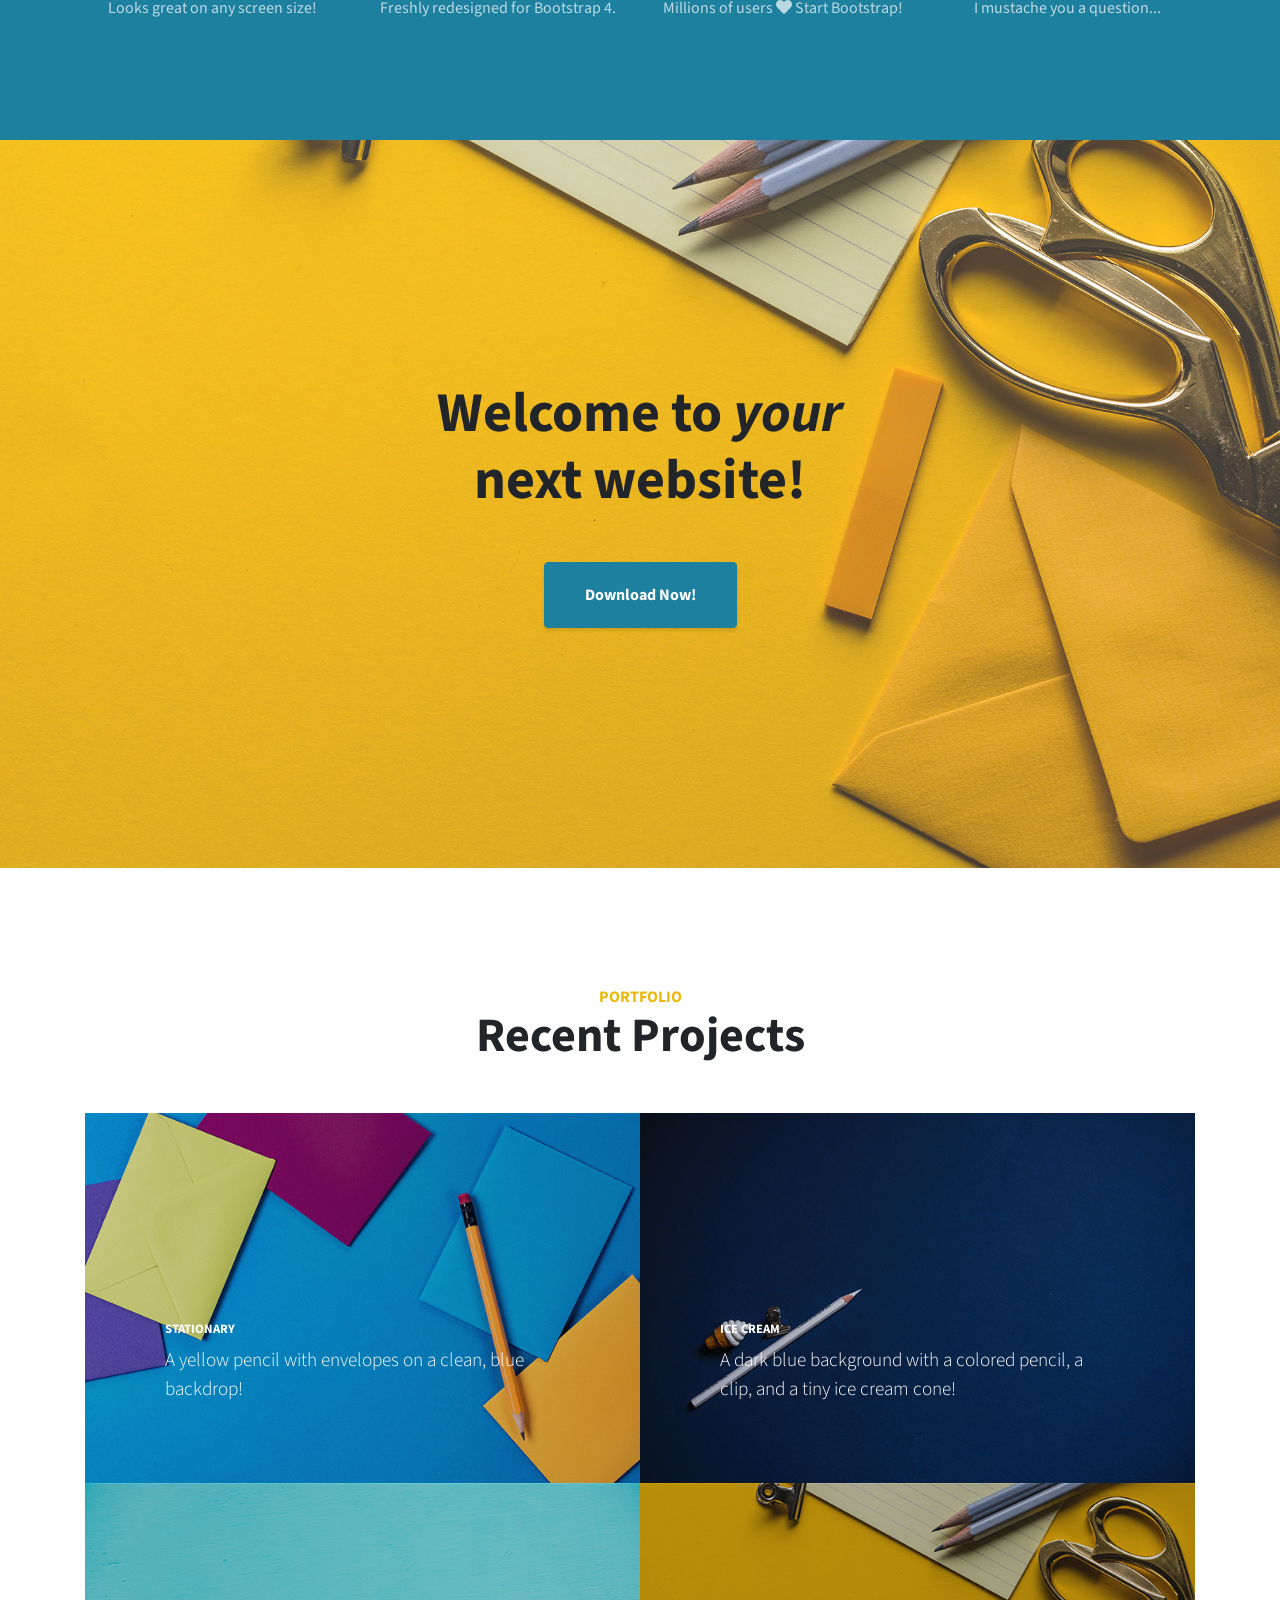
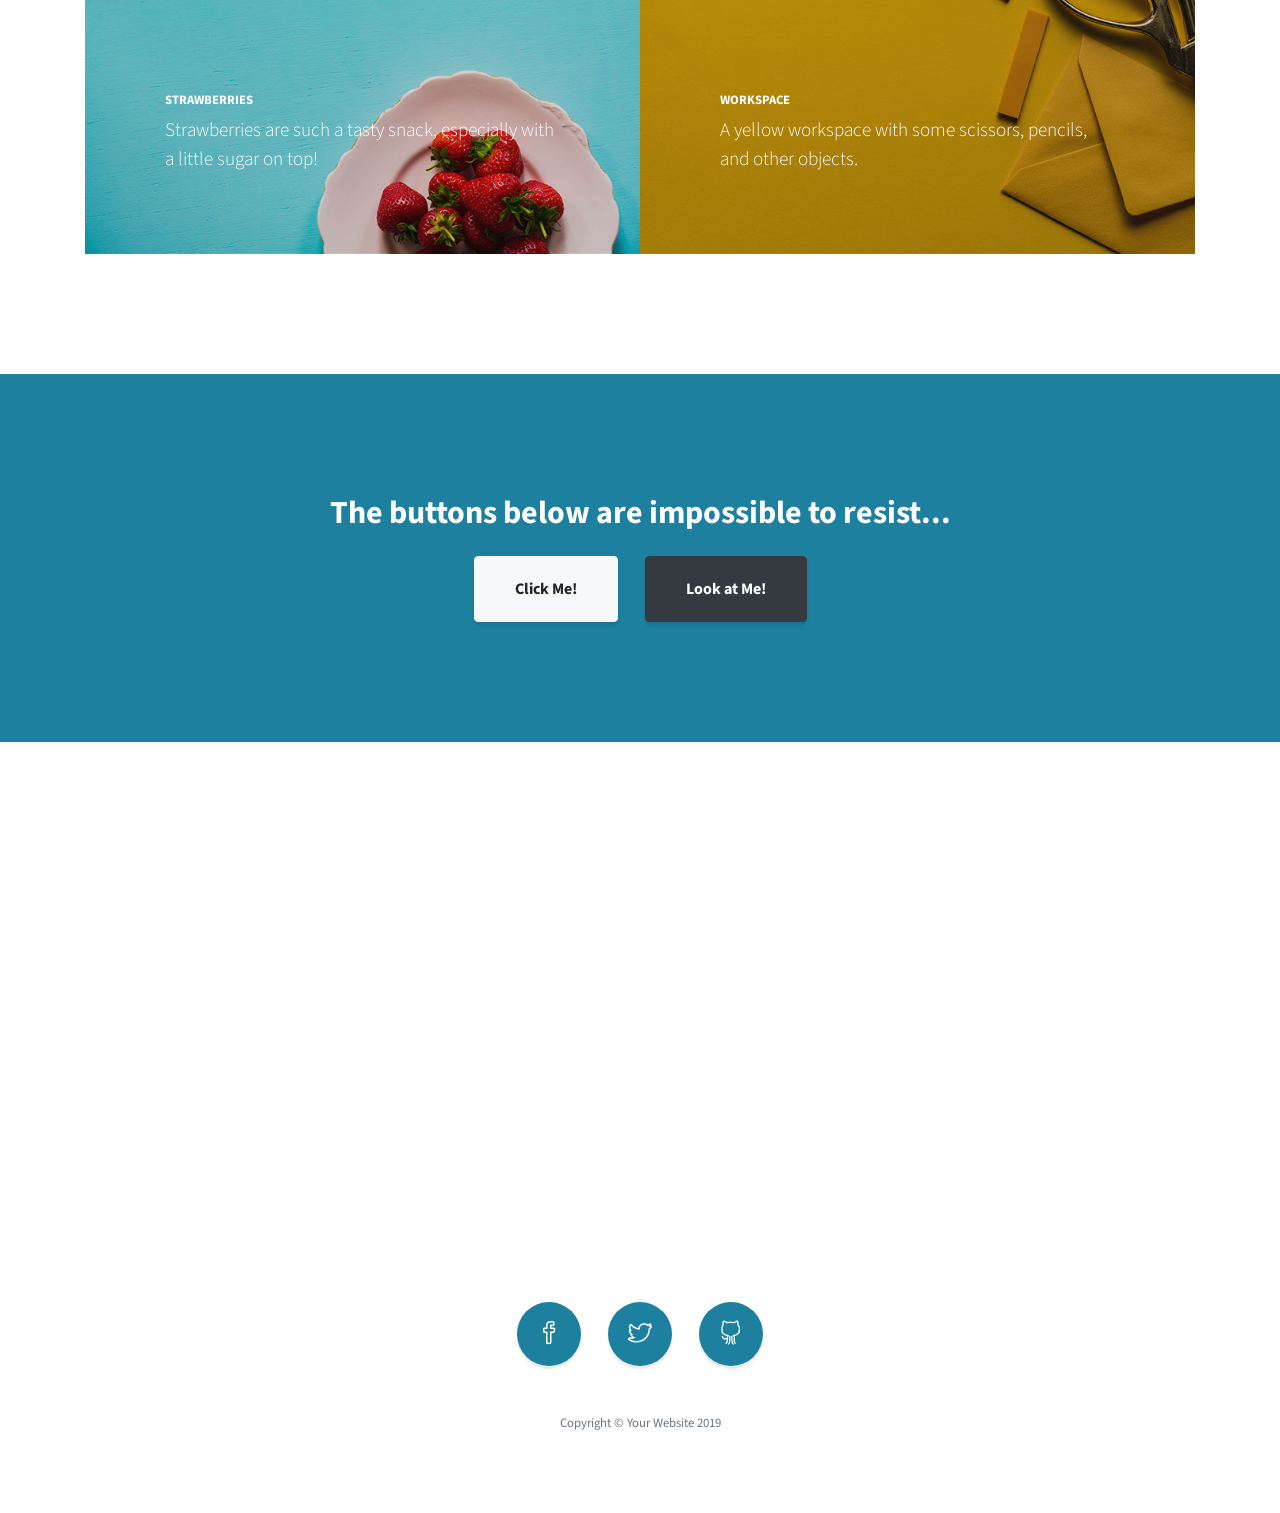
==== commit 1c02d65f: "Update index.html" ====
--- a/index.html
+++ b/index.html
@@ -8,7 +8,7 @@
   <meta name="description" content="">
   <meta name="author" content="">
 
-  <title>Stylish Portfolio - Start Bootstrap Template</title>
+  <title>Victoria Danko Portfolio</title>
 
   <!-- Bootstrap Core CSS -->
   <link href="vendor/bootstrap/css/bootstrap.min.css" rel="stylesheet">
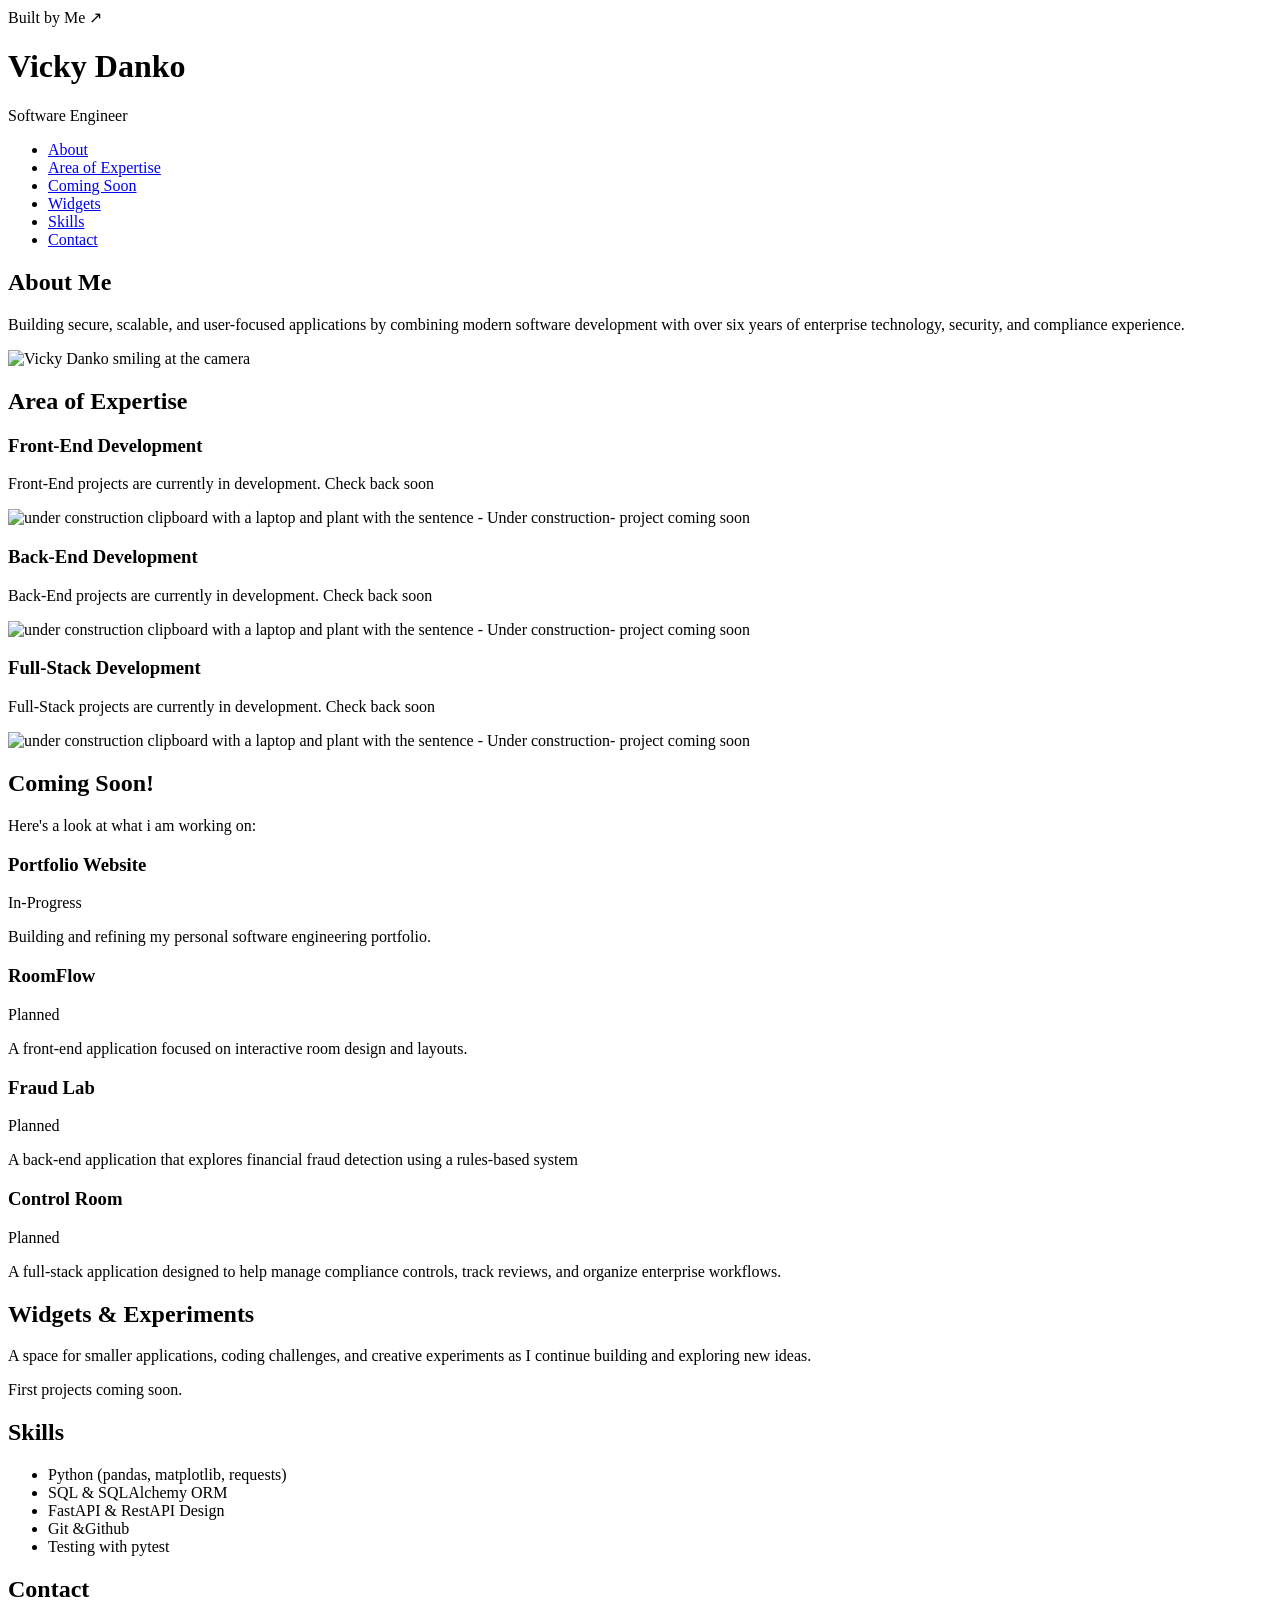
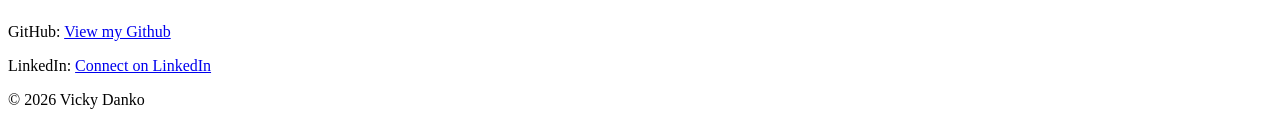
==== commit 6771a7db: "Add files via upload Initial version of my personal software engineering portfolio website, built us" ====
--- a/index.html
+++ b/index.html
@@ -1,250 +1,163 @@
 <!DOCTYPE html>
+<!--
+  welcome to my code for my portfolio Home
+page.
+
+sections- 
+Header:
+Navigation:
+About:
+Area of Expertise:
+Coming Soon:
+Widgets:
+Skills:
+Contact: 
+-->
 <html lang="en">
+<head>
+  <meta charset="UTF-8" />
+  <meta name="viewport" content="width=device-width, initial-scale=1.0" />
+  <link rel="stylesheet" href="portfolio_style.css">
+  <!-- TODO: Update the <title> with your own name -->
+  <title>Vicky Danko — Portfolio</title>
+</head>
+<body>
 
-<head>
+  <!-- header that has a navigation. 
+my nav includes about, Area of Extpertise, coming soon, widgets, skills, contact
+  -->
+    <header class ="site-header">
+<a class ="portfolio_peel"><span>Built by Me ↗</span></a>
+        <div class ="header-content">
 
-  <meta charset="utf-8">
-  <meta name="viewport" content="width=device-width, initial-scale=1, shrink-to-fit=no">
-  <meta name="description" content="">
-  <meta name="author" content="">
+        <h1>Vicky Danko</h1>
+        <p class="hero-title">Software Engineer </p>
+        <nav class ="main-nav">
+            <ul>
+            <li><a href="#about">About</a></li>
+            <li><a href="#AreaOfExpertise">Area of Expertise</a></li>
+<li><a href="#Coming">Coming Soon</a></li>
+<li><a href="#Widgets">Widgets</a></li>
+            <li><a href="#skills">Skills</a></li>
+            <li><a href="#contact">Contact</a></li>
+            </ul>
+        </nav>
+        </div>
+    </header>
 
-  <title>Victoria Danko Portfolio</title>
 
-  <!-- Bootstrap Core CSS -->
-  <link href="vendor/bootstrap/css/bootstrap.min.css" rel="stylesheet">
+  <main>
+    <div class = "content-wrapper">
 
-  <!-- Custom Fonts -->
-  <link href="vendor/fontawesome-free/css/all.min.css" rel="stylesheet" type="text/css">
-  <link href="https://fonts.googleapis.com/css?family=Source+Sans+Pro:300,400,700,300italic,400italic,700italic" rel="stylesheet" type="text/css">
-  <link href="vendor/simple-line-icons/css/simple-line-icons.css" rel="stylesheet">
+    <!-- this is my welcome and site explaination
+    -->
+    <section id="about">
+        <h2>About Me</h2>
+        <p>Building secure, scalable, and user-focused applications by combining modern software development with over six years of enterprise technology, security, and compliance experience. </p>
+        <img src="images/vicky.jpg" alt="Vicky Danko smiling at the camera" />
+    </section>
 
-  <!-- Custom CSS -->
-  <link href="css/stylish-portfolio.min.css" rel="stylesheet">
 
-</head>
+    <!-- Areas of Expertise - this section will be where i have the jumps to my different project types: front end, back end , and full stack 
+    -->
+    <section id="AreaOfExpertise">
+        <h2>Area of Expertise</h2>
+        <div class = "project-grid">
+        <article class ="project-card">
+            <h3> Front-End Development</h3>
+            <p class="project-module">Front-End projects are currently in development.
 
-<body id="page-top">
+    Check back soon</p>
+          
+            <img src="images/under.png" alt="under construction clipboard with a laptop and plant with the sentence - Under construction- project coming soon "/>
+        </article>
 
-  <!-- Navigation -->
-  <a class="menu-toggle rounded" href="#">
-    <i class="fas fa-bars"></i>
-  </a>
-  <nav id="sidebar-wrapper">
-    <ul class="sidebar-nav">
-      <li class="sidebar-nav-item">
-        <a class="js-scroll-trigger" href="#page-top">Home</a>
-      </li>
-      <li class="sidebar-nav-item">
-        <a class="js-scroll-trigger" href="#about">About</a>
-      </li>
-      <li class="sidebar-nav-item">
-        <a class="js-scroll-trigger" href="#portfolio">Portfolio</a>
-      </li>
-      <li class="sidebar-nav-item">
-        <a class="js-scroll-trigger" href="#contact">Contact</a>
-      </li>
-    </ul>
-  </nav>
+        <article class ="project-card">
+            <h3>Back-End Development</h3>
+            <p class="project-module">Back-End projects are currently in development.
 
-  <!-- Header -->
-  <header class="masthead d-flex">
-    <div class="container text-center my-auto">
-      <h1 class="mb-1">Hi! - I'm Vicky</h1>
-      <h3 class="mb-5">
-        <em>Welcome to my portfolio! Take a look around....</em>
-      </h3>
-      <a class="btn btn-primary btn-xl js-scroll-trigger" href="#about">Find Out More</a>
+    Check back soon</p>
+           
+            <img src="images/under.png" alt="under construction clipboard with a laptop and plant with the sentence - Under construction- project coming soon "/>
+        </article>
+        <article class ="project-card">
+            <h3>Full-Stack Development</h3>
+            <p class="project-module">Full-Stack projects are currently in development.
+
+    Check back soon</p>
+            
+            <img src="images/under.png" alt="under construction clipboard with a laptop and plant with the sentence - Under construction- project coming soon "/>
+        </article>
+        </div>
+<!--section for coming soon area -->
+    </section>
+	<section id="Coming">
+		<article class ="project-card">
+		<h2>Coming Soon!</h2>
+		<p>Here's a look at what i am working on: </p>
+		<div class="timeline">
+		<div class="timeline_item">
+		<h3>Portfolio Website</h3>
+		<p class="timeline_status">In-Progress</p>
+		<p>Building and refining my personal software engineering portfolio. </p></div>
+		<div class="timeline_item">
+		<h3>RoomFlow</h3>
+		<p class="timeline_status">Planned</p>
+		<p>A front-end application focused on interactive room design and layouts. </p></div>
+		<div class="timeline_item">
+		<h3>Fraud Lab</h3>
+		<p class="timeline_status">Planned</p>
+		<p>A back-end application that explores financial fraud detection using a rules-based system </p></div>
+		<div class="timeline_item">
+		<h3>Control Room</h3>
+		<p class="timeline_status">Planned</p>
+		<p>A full-stack application designed to help manage compliance controls, track reviews, and organize enterprise workflows. </p></div>
+		</div>
+				</article>
+	</section>
+	
+<!--section for widgets-->
+	<section id="Widgets">
+		<article class ="project-card">
+		<h2>Widgets & Experiments</h2>
+		<p>A space for smaller applications, coding challenges, and creative experiments as I continue building and exploring new ideas.
+
+        </p>
+
+        <p>First projects coming soon.</p>
+		</article>
+	</section>
+
+    <!-- Skills Section 
+    -->
+    <section id="skills">
+        <h2>Skills</h2>
+        <ul>
+            <li>Python (pandas, matplotlib, requests) </li>
+            <li>SQL & SQLAlchemy ORM</li>
+            <li>FastAPI & RestAPI Design</li>
+            <li>Git &Github</li>
+            <li>Testing with pytest</li>
+        </ul>
+
+    </section>
+        
+
+
+    <!-- Contact Section - allow for github and linkedin information only. 
+    -->
+    <section id="contact">
+        <h2>Contact</h2>
+        <p>GitHub: <a href="https://github.com/vickydanko06" target="_blank">View my Github</a></p>
+        <p>LinkedIn: <a href="https://www.linkedin.com/in/victoria-danko-177b86a8" target="_blank">Connect on LinkedIn</a></p>
+    </section>
     </div>
-    <div class="overlay"></div>
-  </header>
+  </main>
 
-  <!-- About -->
-  <section class="content-section bg-light" id="about">
-    <div class="container text-center">
-      <div class="row">
-        <div class="col-lg-10 mx-auto">
-          <h2>Take some time to learn about me</h2>
-          <!--<p class="lead mb-5">This theme features a flexible, UX friendly sidebar menu and stock photos from our friends at
-            <a href="https://unsplash.com/">Unsplash</a>!</p>
-          <a class="btn btn-dark btn-xl js-scroll-trigger" href="#services">What We Offer</a>-->
-        </div>
-      </div>
-    </div>
-  </section>
-
-  <!-- Services -->
-  <section class="content-section bg-primary text-white text-center" id="services">
-    <div class="container">
-      <div class="content-section-heading">
-        <h3 class="text-secondary mb-0">Services</h3>
-        <h2 class="mb-5">What We Offer</h2>
-      </div>
-      <div class="row">
-        <div class="col-lg-3 col-md-6 mb-5 mb-lg-0">
-          <span class="service-icon rounded-circle mx-auto mb-3">
-            <i class="icon-screen-smartphone"></i>
-          </span>
-          <h4>
-            <strong>Responsive</strong>
-          </h4>
-          <p class="text-faded mb-0">Looks great on any screen size!</p>
-        </div>
-        <div class="col-lg-3 col-md-6 mb-5 mb-lg-0">
-          <span class="service-icon rounded-circle mx-auto mb-3">
-            <i class="icon-pencil"></i>
-          </span>
-          <h4>
-            <strong>Redesigned</strong>
-          </h4>
-          <p class="text-faded mb-0">Freshly redesigned for Bootstrap 4.</p>
-        </div>
-        <div class="col-lg-3 col-md-6 mb-5 mb-md-0">
-          <span class="service-icon rounded-circle mx-auto mb-3">
-            <i class="icon-like"></i>
-          </span>
-          <h4>
-            <strong>Favorited</strong>
-          </h4>
-          <p class="text-faded mb-0">Millions of users
-            <i class="fas fa-heart"></i>
-            Start Bootstrap!</p>
-        </div>
-        <div class="col-lg-3 col-md-6">
-          <span class="service-icon rounded-circle mx-auto mb-3">
-            <i class="icon-mustache"></i>
-          </span>
-          <h4>
-            <strong>Question</strong>
-          </h4>
-          <p class="text-faded mb-0">I mustache you a question...</p>
-        </div>
-      </div>
-    </div>
-  </section>
-
-  <!-- Callout -->
-  <section class="callout">
-    <div class="container text-center">
-      <h2 class="mx-auto mb-5">Welcome to
-        <em>your</em>
-        next website!</h2>
-      <a class="btn btn-primary btn-xl" href="https://startbootstrap.com/template-overviews/stylish-portfolio/">Download Now!</a>
-    </div>
-  </section>
-
-  <!-- Portfolio -->
-  <section class="content-section" id="portfolio">
-    <div class="container">
-      <div class="content-section-heading text-center">
-        <h3 class="text-secondary mb-0">Portfolio</h3>
-        <h2 class="mb-5">Recent Projects</h2>
-      </div>
-      <div class="row no-gutters">
-        <div class="col-lg-6">
-          <a class="portfolio-item" href="#">
-            <span class="caption">
-              <span class="caption-content">
-                <h2>Stationary</h2>
-                <p class="mb-0">A yellow pencil with envelopes on a clean, blue backdrop!</p>
-              </span>
-            </span>
-            <img class="img-fluid" src="img/portfolio-1.jpg" alt="">
-          </a>
-        </div>
-        <div class="col-lg-6">
-          <a class="portfolio-item" href="#">
-            <span class="caption">
-              <span class="caption-content">
-                <h2>Ice Cream</h2>
-                <p class="mb-0">A dark blue background with a colored pencil, a clip, and a tiny ice cream cone!</p>
-              </span>
-            </span>
-            <img class="img-fluid" src="img/portfolio-2.jpg" alt="">
-          </a>
-        </div>
-        <div class="col-lg-6">
-          <a class="portfolio-item" href="#">
-            <span class="caption">
-              <span class="caption-content">
-                <h2>Strawberries</h2>
-                <p class="mb-0">Strawberries are such a tasty snack, especially with a little sugar on top!</p>
-              </span>
-            </span>
-            <img class="img-fluid" src="img/portfolio-3.jpg" alt="">
-          </a>
-        </div>
-        <div class="col-lg-6">
-          <a class="portfolio-item" href="#">
-            <span class="caption">
-              <span class="caption-content">
-                <h2>Workspace</h2>
-                <p class="mb-0">A yellow workspace with some scissors, pencils, and other objects.</p>
-              </span>
-            </span>
-            <img class="img-fluid" src="img/portfolio-4.jpg" alt="">
-          </a>
-        </div>
-      </div>
-    </div>
-  </section>
-
-  <!-- Call to Action -->
-  <section class="content-section bg-primary text-white">
-    <div class="container text-center">
-      <h2 class="mb-4">The buttons below are impossible to resist...</h2>
-      <a href="#" class="btn btn-xl btn-light mr-4">Click Me!</a>
-      <a href="#" class="btn btn-xl btn-dark">Look at Me!</a>
-    </div>
-  </section>
-
-  <!-- Map -->
-  <section id="contact" class="map">
-    <iframe width="100%" height="100%" frameborder="0" scrolling="no" marginheight="0" marginwidth="0" src="https://maps.google.com/maps?f=q&amp;source=s_q&amp;hl=en&amp;geocode=&amp;q=Twitter,+Inc.,+Market+Street,+San+Francisco,+CA&amp;aq=0&amp;oq=twitter&amp;sll=28.659344,-81.187888&amp;sspn=0.128789,0.264187&amp;ie=UTF8&amp;hq=Twitter,+Inc.,+Market+Street,+San+Francisco,+CA&amp;t=m&amp;z=15&amp;iwloc=A&amp;output=embed"></iframe>
-    <br />
-    <small>
-      <a href="https://maps.google.com/maps?f=q&amp;source=embed&amp;hl=en&amp;geocode=&amp;q=Twitter,+Inc.,+Market+Street,+San+Francisco,+CA&amp;aq=0&amp;oq=twitter&amp;sll=28.659344,-81.187888&amp;sspn=0.128789,0.264187&amp;ie=UTF8&amp;hq=Twitter,+Inc.,+Market+Street,+San+Francisco,+CA&amp;t=m&amp;z=15&amp;iwloc=A"></a>
-    </small>
-  </section>
-
-  <!-- Footer -->
-  <footer class="footer text-center">
-    <div class="container">
-      <ul class="list-inline mb-5">
-        <li class="list-inline-item">
-          <a class="social-link rounded-circle text-white mr-3" href="#">
-            <i class="icon-social-facebook"></i>
-          </a>
-        </li>
-        <li class="list-inline-item">
-          <a class="social-link rounded-circle text-white mr-3" href="#">
-            <i class="icon-social-twitter"></i>
-          </a>
-        </li>
-        <li class="list-inline-item">
-          <a class="social-link rounded-circle text-white" href="#">
-            <i class="icon-social-github"></i>
-          </a>
-        </li>
-      </ul>
-      <p class="text-muted small mb-0">Copyright &copy; Your Website 2019</p>
-    </div>
-  </footer>
-
-  <!-- Scroll to Top Button-->
-  <a class="scroll-to-top rounded js-scroll-trigger" href="#page-top">
-    <i class="fas fa-angle-up"></i>
-  </a>
-
-  <!-- Bootstrap core JavaScript -->
-  <script src="vendor/jquery/jquery.min.js"></script>
-  <script src="vendor/bootstrap/js/bootstrap.bundle.min.js"></script>
-
-  <!-- Plugin JavaScript -->
-  <script src="vendor/jquery-easing/jquery.easing.min.js"></script>
-
-  <!-- Custom scripts for this template -->
-  <script src="js/stylish-portfolio.min.js"></script>
+  <!-- Footer section with copyright logo on bottom  -->
+    <footer class="site-footer">
+        <p>&copy; 2026 Vicky Danko</p>
+    </footer>
 
 </body>
-
-</html>
+</html>
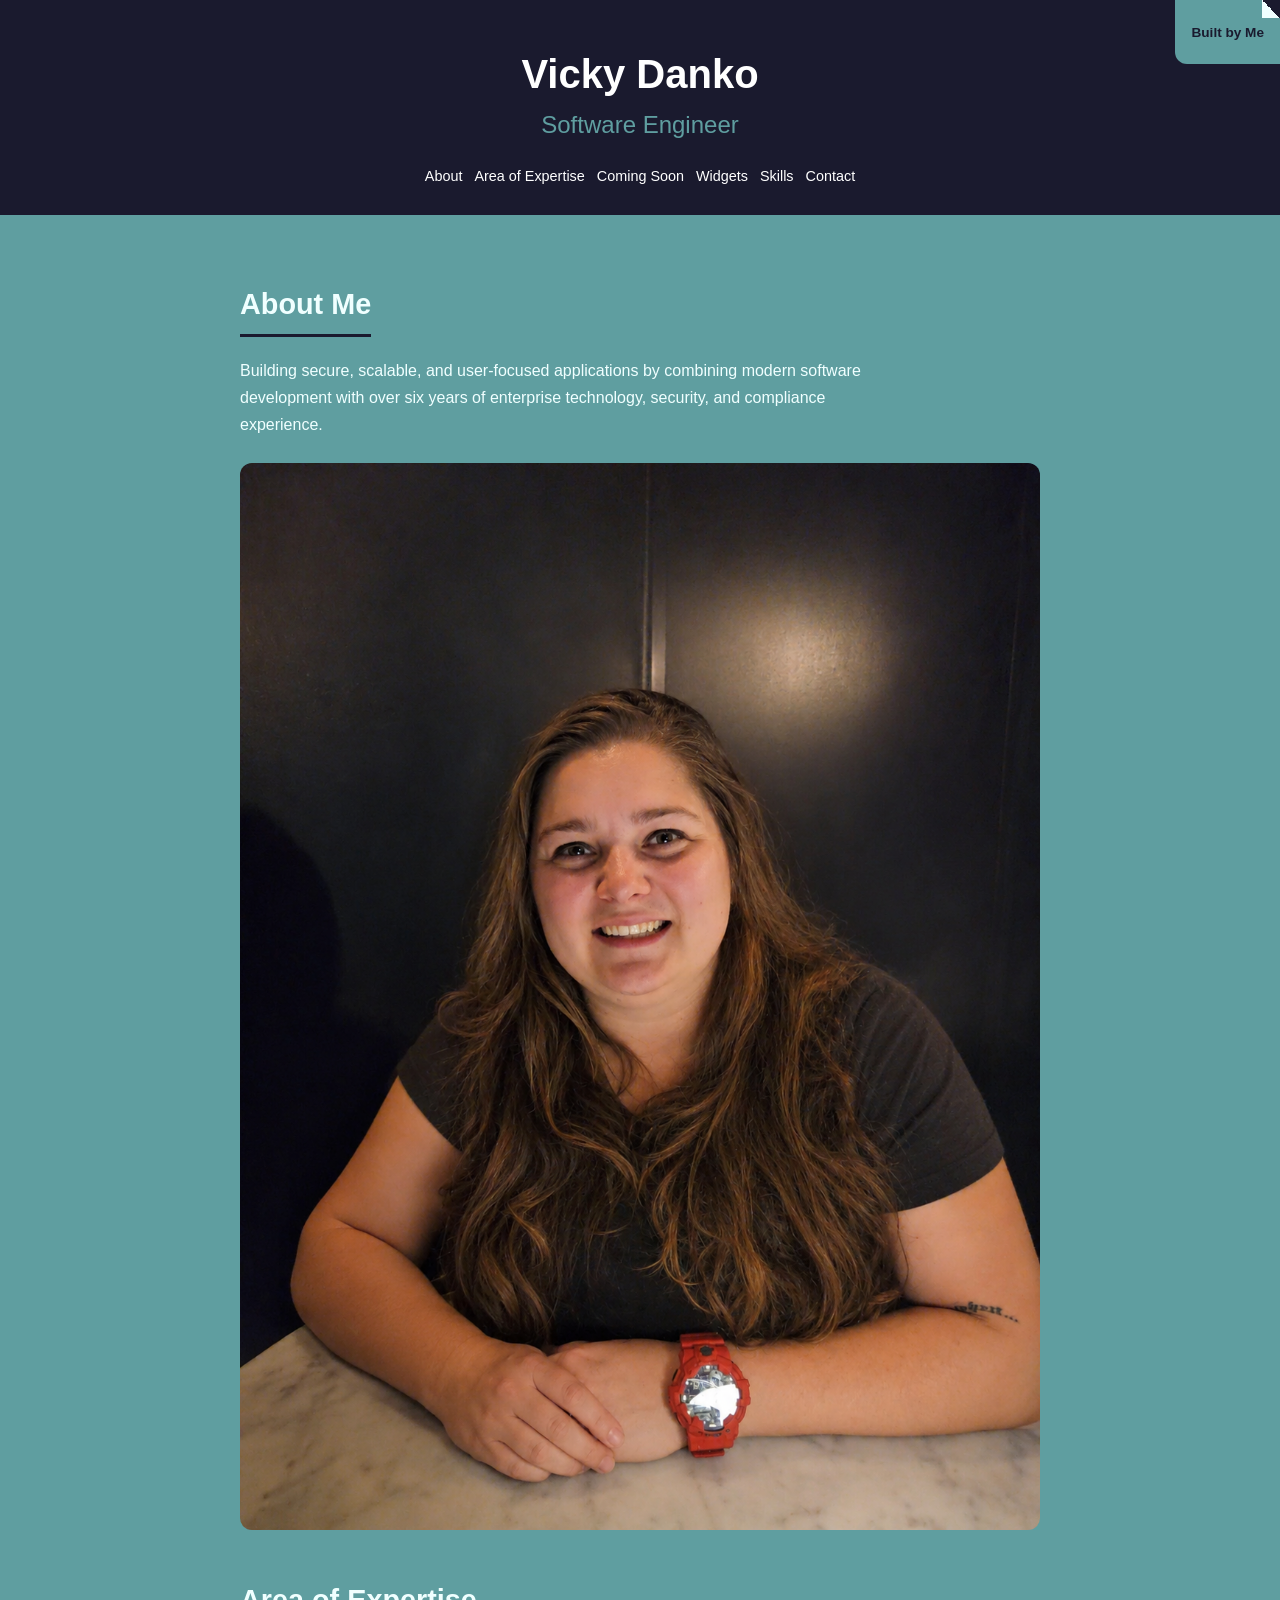
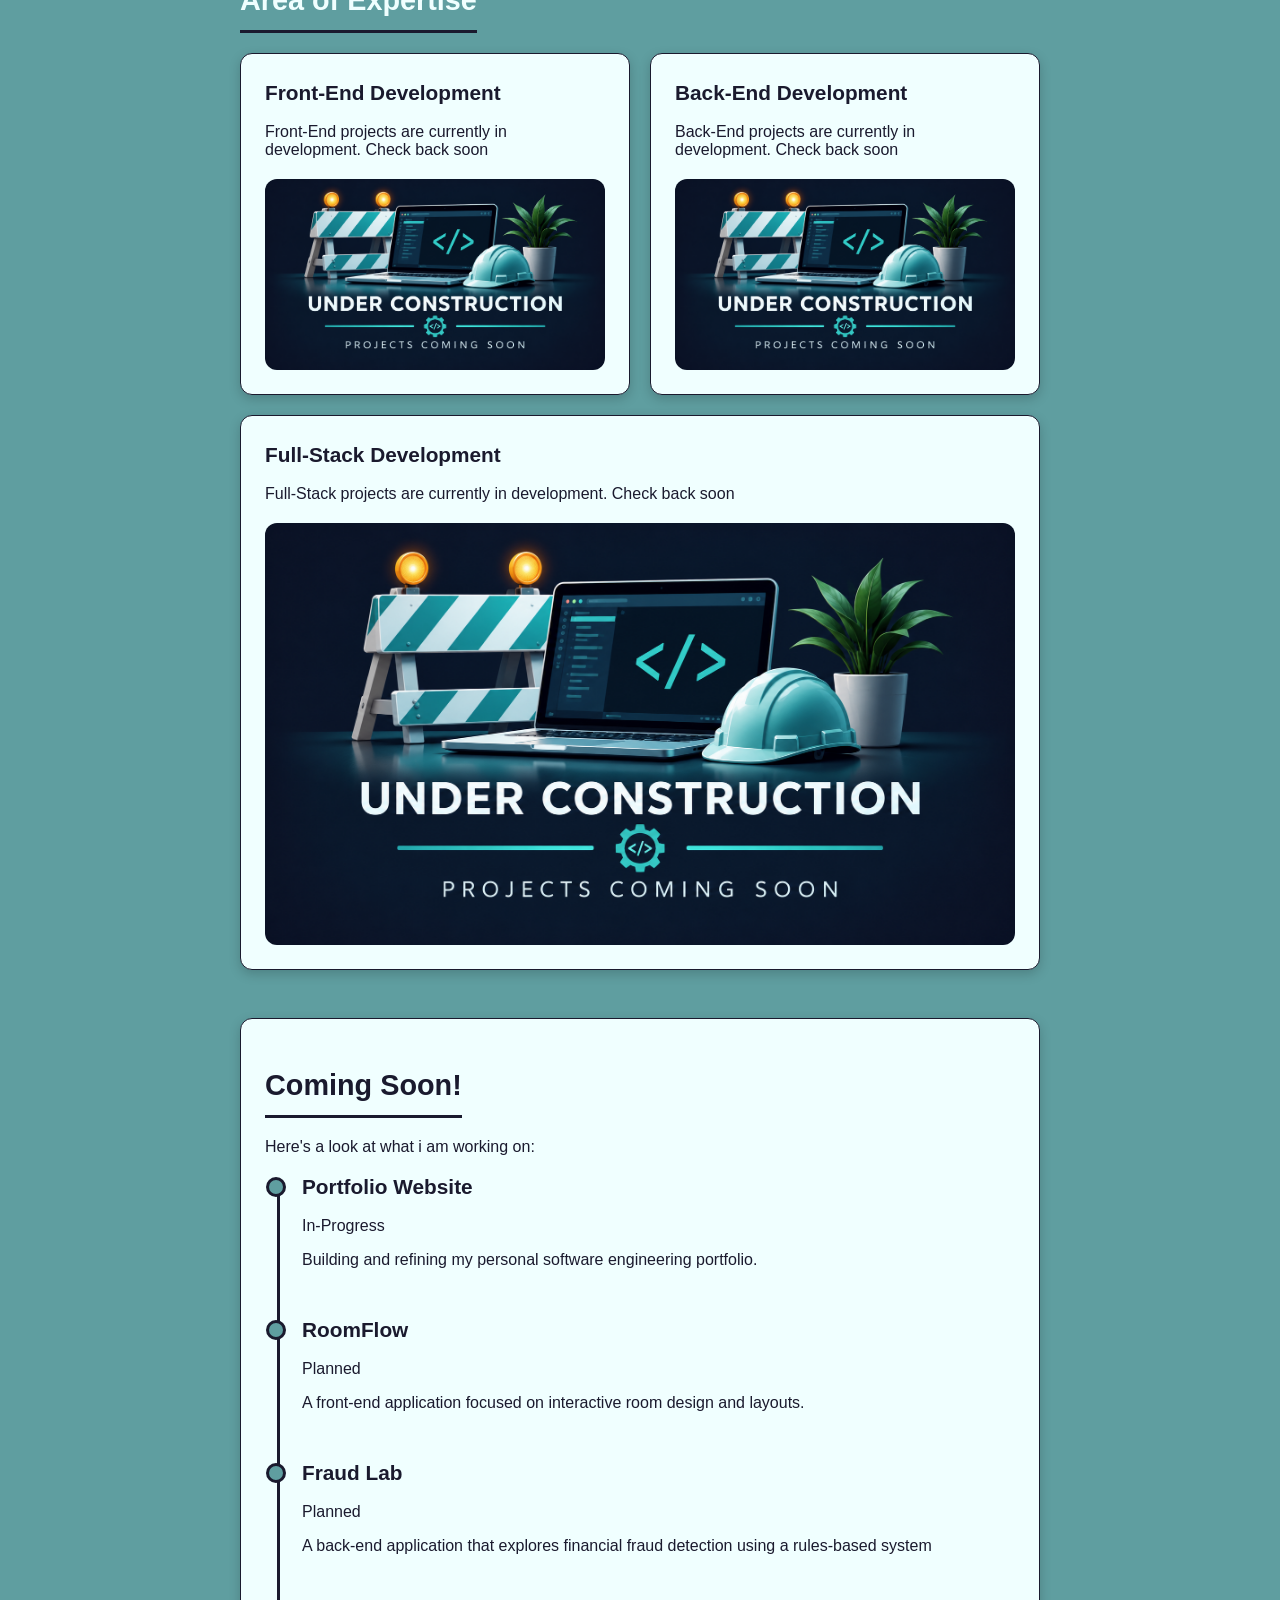
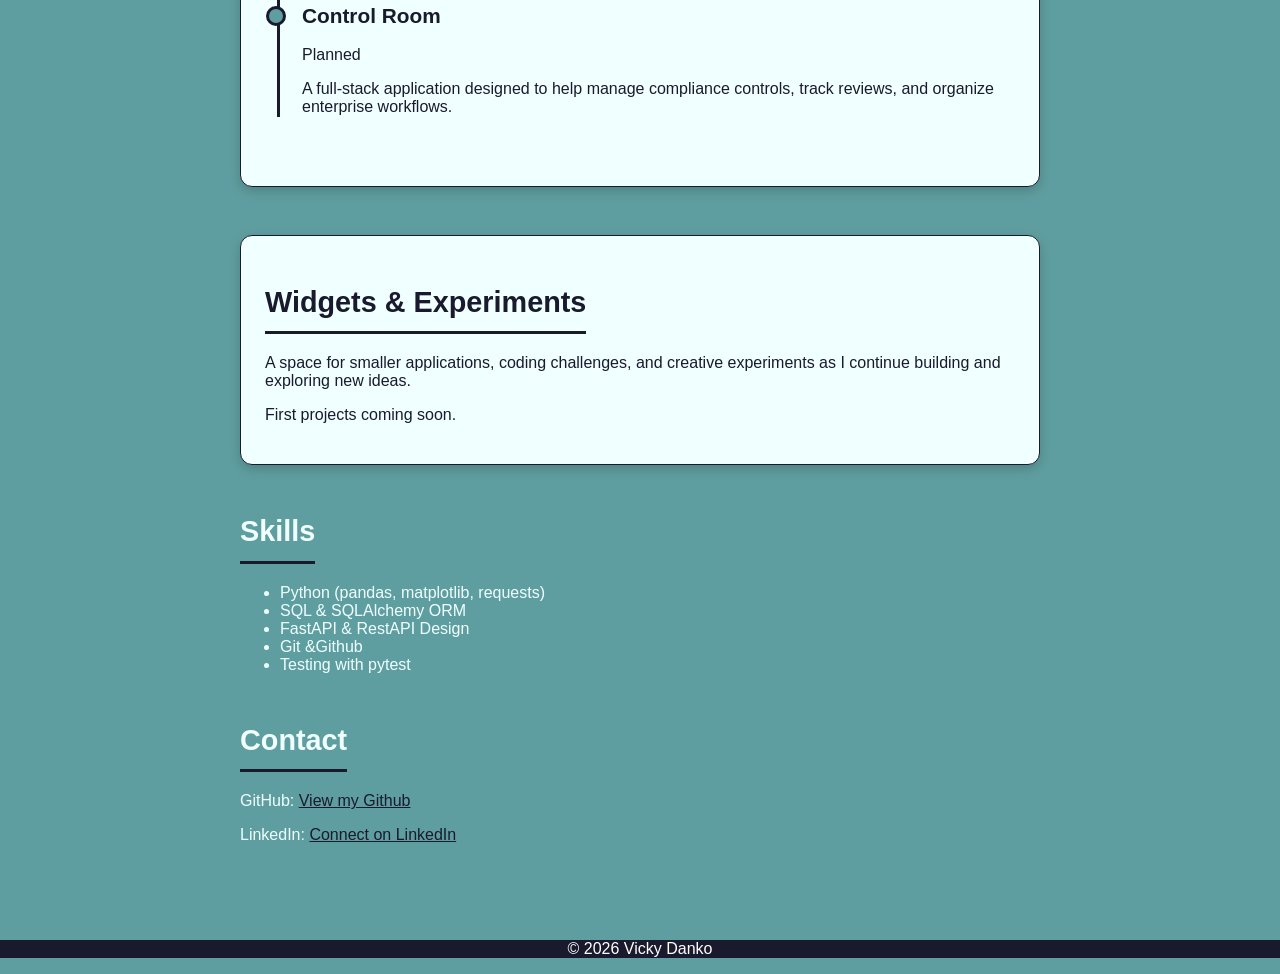
==== commit c3fc2ec9: "Add files via upload Link homepage to portfolio case study" ====
--- a/index.html
+++ b/index.html
@@ -27,7 +27,15 @@
 my nav includes about, Area of Extpertise, coming soon, widgets, skills, contact
   -->
     <header class ="site-header">
-<a class ="portfolio_peel"><span>Built by Me ↗</span></a>
+
+<a href="portfolio_project.html"
+   class="portfolio_peel"
+   aria-label="Learn how I built this portfolio">
+
+    <span>Built by Me</span>
+
+</a>
+
         <div class ="header-content">
 
         <h1>Vicky Danko</h1>
--- a/portfolio_style.css
+++ b/portfolio_style.css
@@ -0,0 +1,387 @@
+/*
+  L3 — Styled Portfolio  (STARTER — CSS file)
+  =============================================
+  Your goal: write CSS rules that style the portfolio page.
+
+  Required features:
+    1. Dark header with white text
+    2. Styled nav links with :hover effects
+    3. Centred max-width layout (800px)
+    4. Flexbox card grid for project articles
+    5. Styled footer (dark background, centred text)
+    6. At least 3 different selector types:
+         - Element selector (e.g. body, h2)
+         - Class selector   (e.g. .project-card)
+         - Descendant selector (e.g. .main-nav a)
+    7. Box model on cards: padding, border, and margin/gap
+
+  Tips:
+    • Use max-width + margin: 0 auto to centre a block element.
+    • Use display: flex on the grid container to place cards side by side.
+    • Use gap to space flex children without adding individual margins.
+    • Use :hover to respond to mouse-over events.
+    • Use transition to animate property changes smoothly.
+*/
+
+/* TODO: Set default font, background colour, and text colour on body */
+body {
+    margin:0;
+font-family: Arial, Helvetica, sans-serif;
+    background-color:cadetblue;
+    color:azure;
+
+}
+
+/* TODO: Style the dark header bar (.site-header)
+   - dark background colour
+   - white text
+   - some padding
+*/
+
+.site-header {
+    background-color: #1a1a2e;
+    color: white;
+    padding: 50px 20px 30px;
+    text-align: center;
+    position: relative;
+}
+
+.header-content {
+    max-width: 800px;
+    margin: 0 auto;
+}
+
+/* Built by Me corner tab */
+
+.portfolio_peel {
+    position: absolute;
+    top: 0;
+    right: 0;
+
+    display: flex;
+    align-items: center;
+    justify-content: center;
+
+    min-height: 44px;
+    padding: 10px 16px;
+
+    background-color: #5f9ea0;
+    color: #1a1a2e;
+    text-decoration: none;
+
+    font-size: 0.85rem;
+    font-weight: bold;
+
+    border-radius: 0 0 0 12px;
+    z-index: 2;
+}
+
+/* Keep visited links consistent */
+.portfolio_peel:visited {
+    color: #1a1a2e;
+}
+
+/* Hover effect */
+.portfolio_peel:hover {
+    background-color: #f0ffff;
+}
+
+/* Keyboard accessibility */
+.portfolio_peel:focus-visible {
+    outline: 3px solid #f0ffff;
+    outline-offset: -4px;
+}
+
+
+/* Folded corner detail */
+.portfolio_peel::after {
+    content: "";
+    position: absolute;
+    top: 0;
+    right: 0;
+
+    width: 18px;
+    height: 18px;
+
+    background: linear-gradient(
+        225deg,
+        #1a1a2e 50%,
+        #f0ffff 50%
+    );
+
+    pointer-events: none;
+}
+
+
+
+
+/* TODO: Remove bullet points from the nav list and display items in a row
+   Descendant selector: .main-nav ul
+*/
+.main-nav ul {
+    list-style: none;
+    display: flex;
+    justify-content: center;
+    flex-wrap:wrap;
+	 gap: 8px 12px;
+	padding:0;
+	margin:0;
+}
+
+/* TODO: Style nav links — white colour, no underline
+   Descendant selector: .main-nav a
+*/
+.main-nav a {
+    display: inline-block;
+    color: white;
+    text-decoration: none;
+    text-align: center;
+    transition: color 0.2s ease, transform 0.2s ease;
+font-size: 0.9rem;
+}
+
+/* TODO: Add a :hover style to nav links (background or colour change) */
+.main-nav a:hover {
+    color:cadetblue;
+}
+
+.main-nav a:active {
+    color: #ffffff;
+    transform: scale(0.95);
+}
+
+.main-nav a:focus-visible {
+    outline: 2px solid cadetblue;
+    outline-offset: 4px;
+    border-radius: 2px;
+}
+
+/* Main section headings */
+main h2 {
+    font-size: 1.8rem;
+    font-weight: 700;
+    line-height: 1.3;
+    margin-bottom: 20px;
+
+border-bottom: 3px solid #1a1a2e;
+
+    padding-bottom: 10px;
+
+    width: fit-content;
+}
+
+/* Project card headings */
+.project-card h3 {
+    font-size: 1.3rem;
+    font-weight: 700;
+    line-height: 1.4;
+    margin-top: 0;
+    margin-bottom: 15px;
+}
+
+
+#about p {
+    max-width: 650px;
+    line-height: 1.7;
+    font-size: 1rem;
+    margin-bottom: 25px;
+}
+
+/* TODO: Centre the main content and add padding (.content-wrapper)
+   Hint: max-width: 800px; margin: 2rem auto; padding: 0 1rem;
+*/
+.content-wrapper {
+    max-width: 800px;
+    margin:2rem auto;
+    padding: 1rem;
+}
+
+main section {
+    margin-bottom: 48px;
+}
+
+img {
+    max-width: 100%;
+    height: auto;
+    border-radius: 12px;
+}
+
+
+/* TODO: Create a flexbox grid for project cards (.project-grid)
+   Hint: display: flex; flex-wrap: wrap; gap: 1.25rem;
+*/
+.project-grid {
+    display:flex;
+    flex-wrap:wrap;
+    gap: 1.25rem;
+}
+
+/* TODO: Style each project card (.project-card)
+   BOX MODEL requirements — include all four:
+     padding  : space inside the card
+     border   : visible outline
+     margin   : (gap on the grid handles this — flex: 1 1 220px)
+     box-shadow: optional but nice
+*/
+.project-card {
+    flex:1 1 220px;
+    padding:24px;
+    border: 1px solid #1a1a2e;
+    margin:0;
+    box-shadow:0 4px 12px rgba(0, 0, 0, 0.18);
+    background-color:azure;
+    color:#1a1a2e;
+    border-radius: 12px;
+
+}
+
+
+/* Images inside project cards */
+.project-card img {
+    display: block;
+    width: 100%;
+    height: auto;
+    border-radius: 12px;
+    margin-top: 20px;
+}
+
+/* TODO: Style the module label inside each card (.project-module)
+   Make it a distinct colour or size so it stands out
+*/
+.project-module {
+    color:#1a1a2e;
+}
+
+
+/* Contact section links */
+#contact a {
+    color: #1a1a2e;
+    text-decoration: underline;
+}
+
+#contact a:hover {
+    color: #f0ffff;
+}
+
+#contact a:focus-visible {
+    outline: 2px solid #1a1a2e;
+    outline-offset: 3px;
+}
+
+
+/* TODO: Style the footer (.site-footer)
+   - Dark background, light text, centred
+*/
+.site-footer {
+    background-color: #1a1a2e;
+    color:white;
+    text-align:center;
+
+}
+
+
+.site-header h1 {
+    font-family: Impact, Haettenschweiler, 'Arial Narrow Bold', sans-serif;
+    font-size: 2.5rem;
+    margin: 0 0 10px;
+    line-height: 1.2;
+}
+
+.hero-title {
+    font-size: 1.5rem;
+    color: cadetblue;
+    margin: 0 0 25px;
+    line-height: 1.4;
+}
+
+
+/* Coming Soon Timeline */
+
+.timeline {
+    position: relative;
+    border-left: none;
+    margin-left: 12px;
+    padding-left: 25px;
+}
+
+
+.timeline::before {
+
+    content: "";
+
+    position: absolute;
+
+    left: 0;
+
+    top: 15px;
+
+    bottom: 45px;
+
+    width: 3px;
+
+    background-color: #1a1a2e;}
+
+.timeline_item {
+    position: relative;
+    margin-bottom: 0;
+padding-bottom:30px;
+}
+
+/* Timeline dots */
+
+
+.timeline_item::before {
+    content: "";
+    position: absolute;
+    width: 14px;
+    height: 14px;
+    background-color: #5f9ea0;
+    border: 3px solid #1a1a2e;
+    border-radius: 50%;
+    left: -36.5px;
+    top: 5px;
+    box-sizing: content-box;
+}
+
+
+@media (max-width: 600px) {
+
+    .site-header {
+        padding: 30px 15px 20px;
+    }
+
+    .site-header h1 {
+        font-size: 2rem;
+    }
+
+    .hero-title {
+        font-size: 1.25rem;
+    }
+
+
+    .main-nav ul {
+        gap: 10px;
+    }
+
+
+.content-wrapper {
+    margin: 1rem auto;
+}
+
+
+main section {
+    margin-bottom: 32px;
+}
+
+}
+
+
+/* Give the corner tab room on mobile */
+@media (max-width: 600px) {
+    .site-header {
+        padding-top: 100px;
+    }
+}
+
+
+/* TODO: Add any extra rules you want — h2 border, link colours, etc. */
